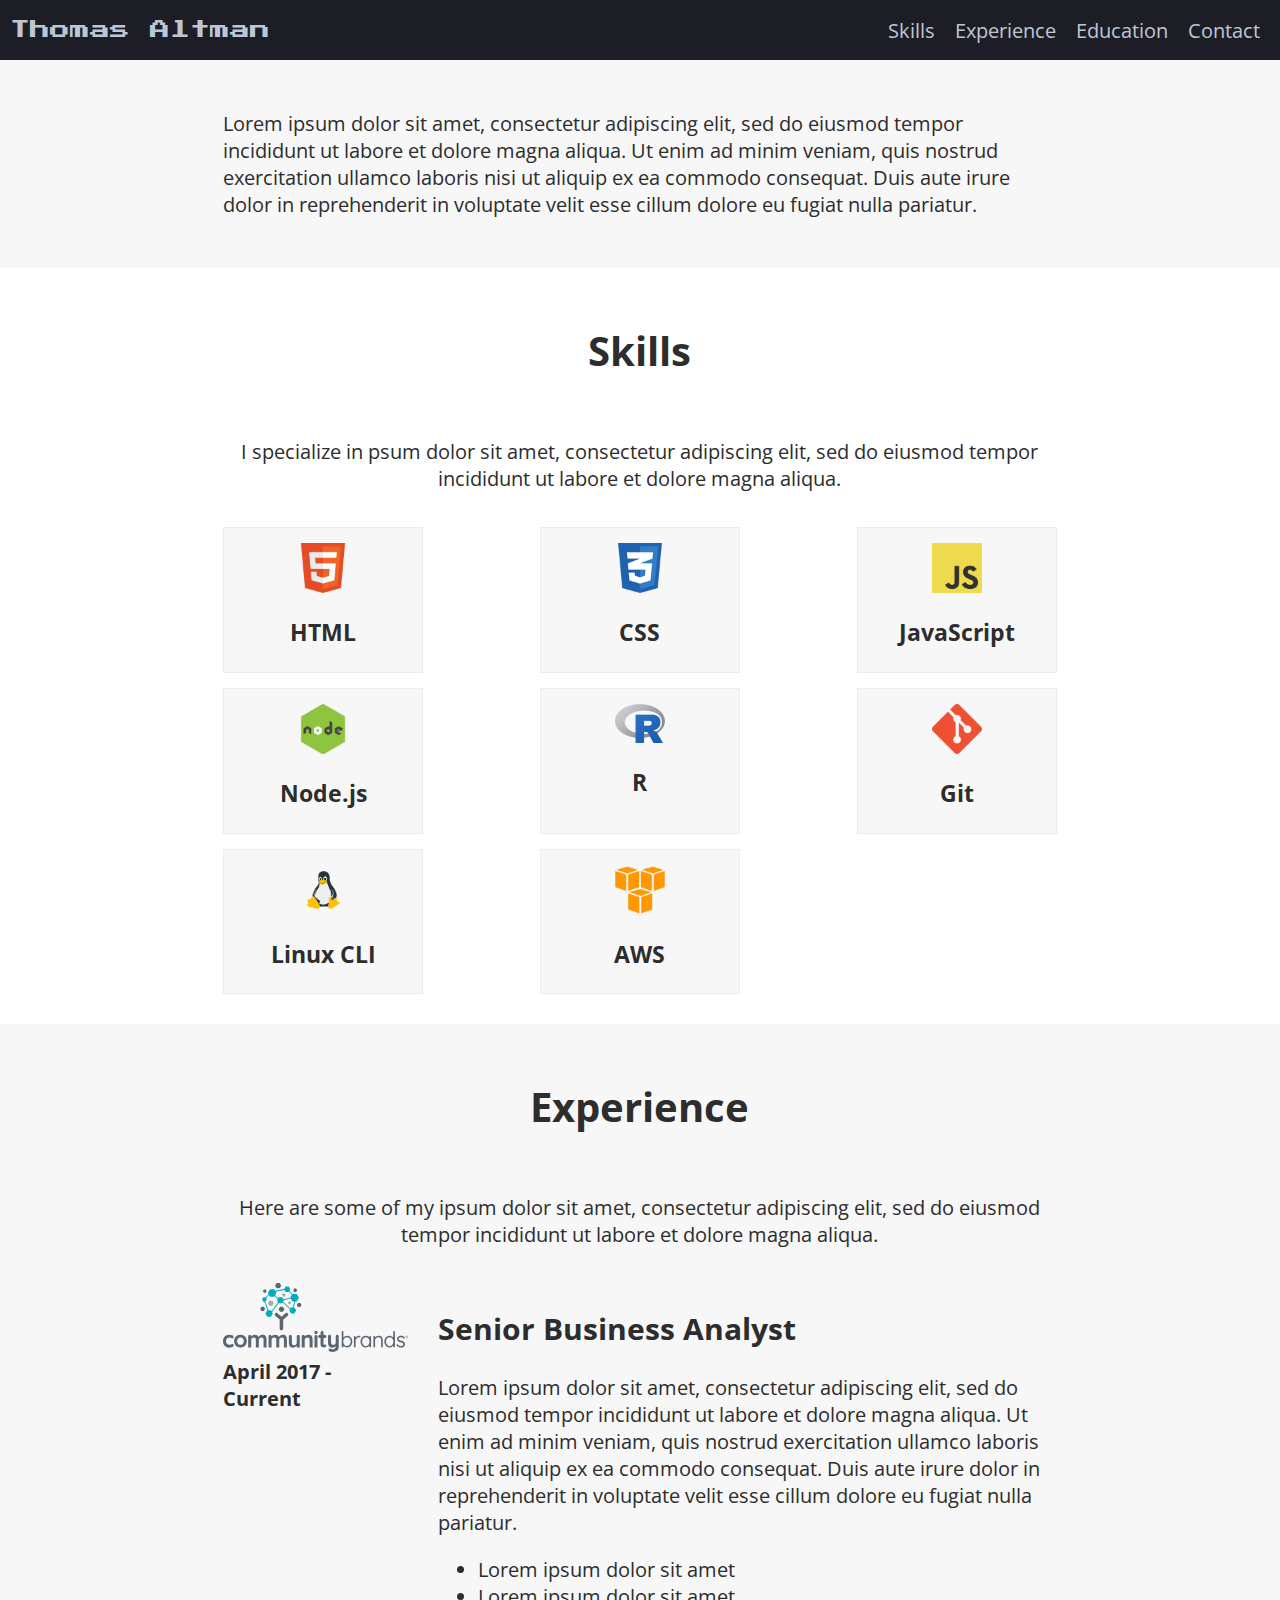
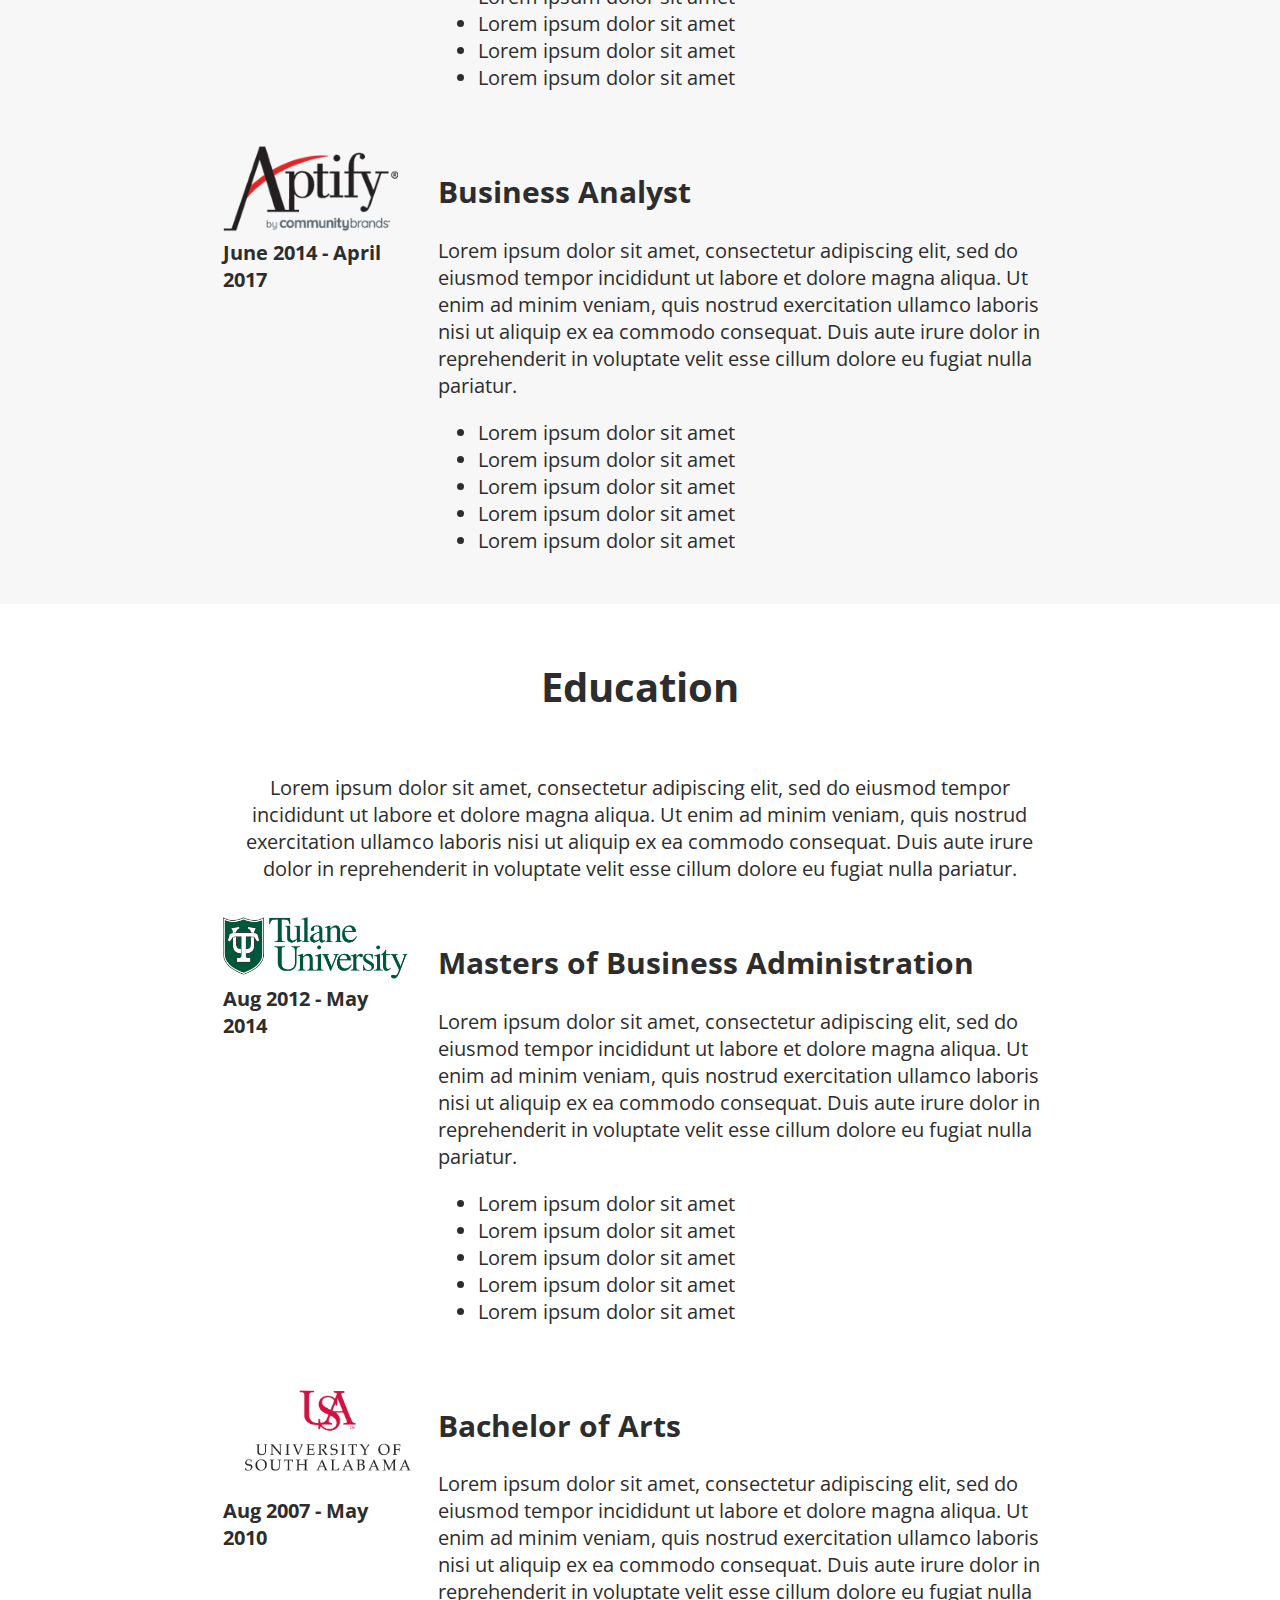
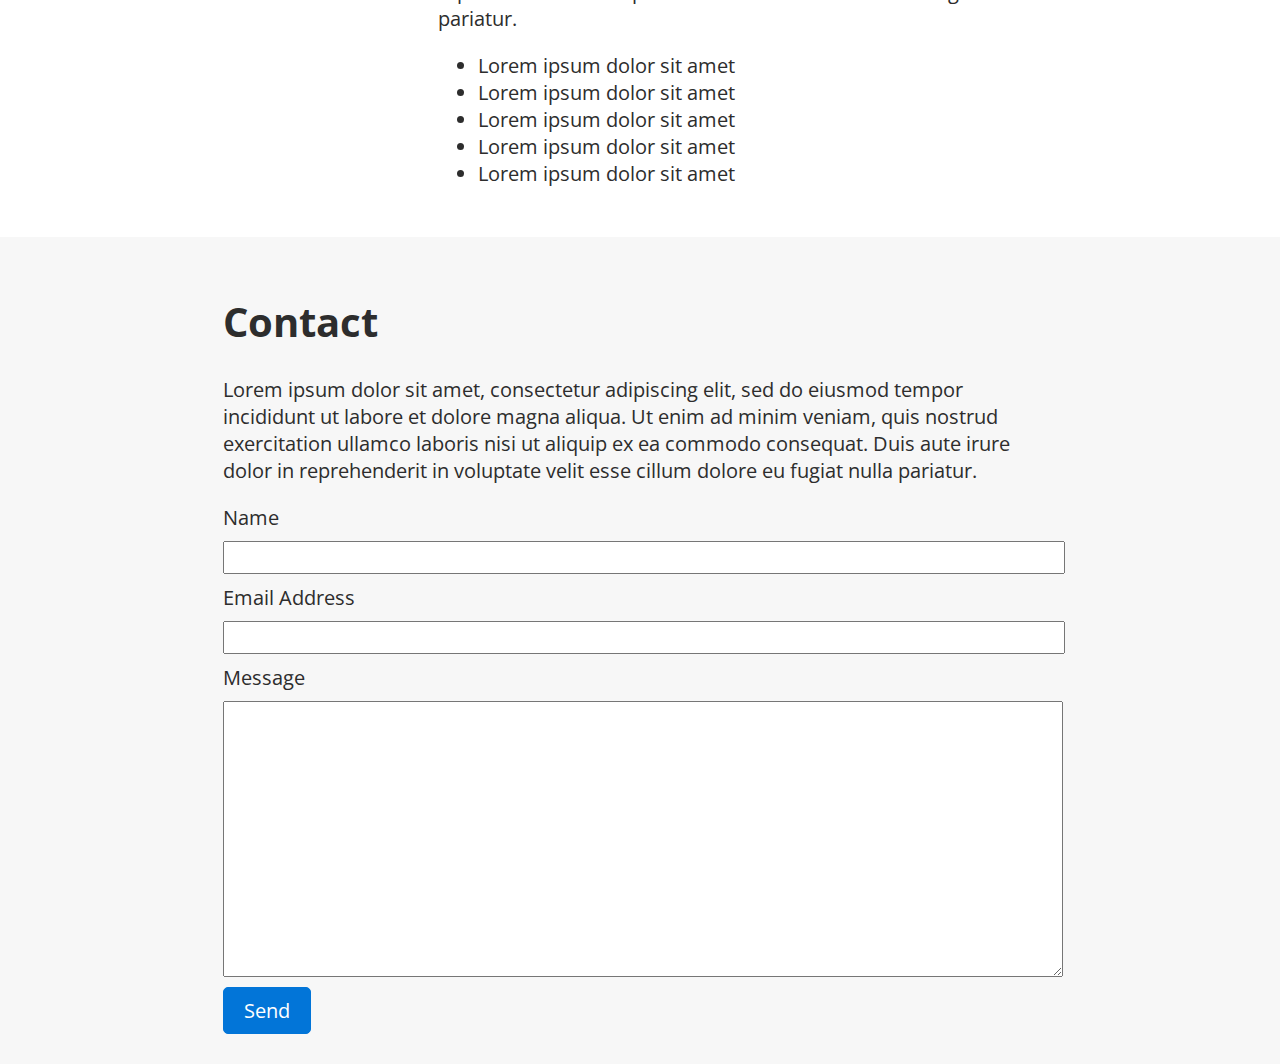
==== projects/index.html @ a56e5778 "experimenting with bootstrap" ====
<!DOCTYPE html>
<html lang="en" dir="ltr">
<head>
  <meta charset="utf-8">
  <title>Thomas Altman</title>
  <meta name="referrer" content="origin">
  <link rel="stylesheet" href="reset.css">
  <link href="https://fonts.googleapis.com/css?family=Open+Sans|Press+Start+2P" rel="stylesheet">
  <link rel="stylesheet" href="https://stackpath.bootstrapcdn.com/bootstrap/4.1.3/css/bootstrap.min.css" integrity="sha384-MCw98/SFnGE8fJT3GXwEOngsV7Zt27NXFoaoApmYm81iuXoPkFOJwJ8ERdknLPMO" crossorigin="anonymous">
  <link rel="stylesheet" href="index.css">
</head>
<body>
  <header class="site-navigation">
    <div class="nav-brand">
      <a href="#contact">Thomas Altman</a>
    </div>
    <div>
      <a  href="#skills">Skills</a>
    </div>
    <div>
      <a href="#experience">Experience</a>
    </div>
    <div>
      <a href="#education">Education</a>
    </div>
    <div>
      <a href="#contact">Contact</a>
    </div>
  </header>
  <div class="wrapper">
    <div class="bio" id="bio">
      <div class="bio-content">
        <p>Lorem ipsum dolor sit amet, consectetur adipiscing elit, sed do eiusmod tempor incididunt ut labore et dolore magna aliqua. Ut enim ad minim veniam, quis nostrud exercitation ullamco laboris nisi ut aliquip ex ea commodo consequat. Duis aute irure dolor in reprehenderit in voluptate velit esse cillum dolore eu fugiat nulla pariatur.</p>
      </div>
    </div>
    <div class="skills" id="skills">
      <div class="skills-content">
        <h1>Skills</h1>
        <p>I specialize in psum dolor sit amet, consectetur adipiscing elit, sed do eiusmod tempor incididunt ut labore et dolore magna aliqua.</p>
        <div class="card">
          <img src="img/html.png" alt="HTML5 logo">
          <h3>HTML</h3>
        </div>
        <div class="card">
          <img src="img/css.png" alt="HTML5 logo">
          <h3>CSS</h3>
        </div>
        <div class="card">
          <img src="img/js.png" alt="HTML5 logo">
          <h3>JavaScript</h3>
        </div>
        <div class="card">
          <img src="img/node.png" alt="HTML5 logo">
          <h3>Node.js</h3>
        </div>
        <div class="card">
          <img src="img/Rlogo.png" alt="HTML5 logo">
          <h3>R</h3>
        </div>
        <div class="card">
          <img src="img/git.png" alt="HTML5 logo">
          <h3>Git</h3>
        </div>
        <div class="card">
          <img src="img/linux.png" alt="HTML5 logo">
          <h3>Linux CLI</h3>
        </div>
        <div class="card">
          <img src="img/aws.png" alt="HTML5 logo">
          <h3>AWS</h3>
        </div>
      </div>
    </div>
    <div class="experience" id="experience">
      <div class="experience-content">
        <h1>Experience</h1>
        <p>Here are some of my ipsum dolor sit amet, consectetur adipiscing elit, sed do eiusmod tempor incididunt ut labore et dolore magna aliqua.</p>
        <div class="cb_metadata">
          <img src="img/cb.svg" alt="CB Logo">
          <h4>April 2017 - Current</h4>
        </div>
        <div class="cb_description">
          <h2>Senior Business Analyst</h2>
          <p>Lorem ipsum dolor sit amet, consectetur adipiscing elit, sed do eiusmod tempor incididunt ut labore et dolore magna aliqua. Ut enim ad minim veniam, quis nostrud exercitation ullamco laboris nisi ut aliquip ex ea commodo consequat. Duis aute irure dolor in reprehenderit in voluptate velit esse cillum dolore eu fugiat nulla pariatur.</p>
          <ul>
            <li>Lorem ipsum dolor sit amet</li>
            <li>Lorem ipsum dolor sit amet</li>
            <li>Lorem ipsum dolor sit amet</li>
            <li>Lorem ipsum dolor sit amet</li>
            <li>Lorem ipsum dolor sit amet</li>
          </ul>
        </div>
        <div class="aptify_metadata">
          <img src="img/aptify.png" alt="Aptify Logo">
          <h4>June 2014 - April 2017</h4>
        </div>
        <div class="aptify_description">
          <h2>Business Analyst</h2>
          <p>Lorem ipsum dolor sit amet, consectetur adipiscing elit, sed do eiusmod tempor incididunt ut labore et dolore magna aliqua. Ut enim ad minim veniam, quis nostrud exercitation ullamco laboris nisi ut aliquip ex ea commodo consequat. Duis aute irure dolor in reprehenderit in voluptate velit esse cillum dolore eu fugiat nulla pariatur.</p>
          <ul>
            <li>Lorem ipsum dolor sit amet</li>
            <li>Lorem ipsum dolor sit amet</li>
            <li>Lorem ipsum dolor sit amet</li>
            <li>Lorem ipsum dolor sit amet</li>
            <li>Lorem ipsum dolor sit amet</li>
          </ul>
        </div>
      </div>
    </div>
    <div class="education" id="education">
      <div class="education-content">
        <h1>Education</h1>
        <p>Lorem ipsum dolor sit amet, consectetur adipiscing elit, sed do eiusmod tempor incididunt ut labore et dolore magna aliqua. Ut enim ad minim veniam, quis nostrud exercitation ullamco laboris nisi ut aliquip ex ea commodo consequat. Duis aute irure dolor in reprehenderit in voluptate velit esse cillum dolore eu fugiat nulla pariatur.</p>
        <div class="tulane_metadata">
          <img src="img/tu-logo-sidebar.png" alt="Tulane Logo">
          <h4>Aug 2012 - May 2014</h4>
        </div>
        <div class="tulane_description">
          <h2>Masters of Business Administration</h2>
          <p>Lorem ipsum dolor sit amet, consectetur adipiscing elit, sed do eiusmod tempor incididunt ut labore et dolore magna aliqua. Ut enim ad minim veniam, quis nostrud exercitation ullamco laboris nisi ut aliquip ex ea commodo consequat. Duis aute irure dolor in reprehenderit in voluptate velit esse cillum dolore eu fugiat nulla pariatur.</p>
          <ul>
            <li>Lorem ipsum dolor sit amet</li>
            <li>Lorem ipsum dolor sit amet</li>
            <li>Lorem ipsum dolor sit amet</li>
            <li>Lorem ipsum dolor sit amet</li>
            <li>Lorem ipsum dolor sit amet</li>
          </ul>
        </div>
        <div class="usa_metadata">
          <img src="img/usa-logo.png" alt="University of South Alabama Logo">
          <h4>Aug 2007 - May 2010</h4>
        </div>
        <div class="usa_description">
          <h2>Bachelor of Arts</h2>
          <p>Lorem ipsum dolor sit amet, consectetur adipiscing elit, sed do eiusmod tempor incididunt ut labore et dolore magna aliqua. Ut enim ad minim veniam, quis nostrud exercitation ullamco laboris nisi ut aliquip ex ea commodo consequat. Duis aute irure dolor in reprehenderit in voluptate velit esse cillum dolore eu fugiat nulla pariatur.</p>
          <ul>
            <li>Lorem ipsum dolor sit amet</li>
            <li>Lorem ipsum dolor sit amet</li>
            <li>Lorem ipsum dolor sit amet</li>
            <li>Lorem ipsum dolor sit amet</li>
            <li>Lorem ipsum dolor sit amet</li>
          </ul>
        </div>
      </div>
    </div>
    <div class="contact" id="contact">
      <div class="contact-content">
        <h1>Contact</h1>
        <p>Lorem ipsum dolor sit amet, consectetur adipiscing elit, sed do eiusmod tempor incididunt ut labore et dolore magna aliqua. Ut enim ad minim veniam, quis nostrud exercitation ullamco laboris nisi ut aliquip ex ea commodo consequat. Duis aute irure dolor in reprehenderit in voluptate velit esse cillum dolore eu fugiat nulla pariatur.</p>
        <form action="https://formspree.io/thomasjaltman@gmail.com" method="post">
          <label for="name">Name</label>
          <input type="text" name="name">
          <label for="email">Email Address</label>
          <input type="email" name="_replyto">
          <label for="message">Message</label>
          <textarea name="message" cols="30" rows="10"></textarea>
          <button type="submit" class="send-btn">Send</button>
        </form>
      </div>
    </div>
  </div>
</body>
</html>
---- projects/index.css ----
html, body {
  background-color: hsl(0, 0%, 99.5);
  color: #2d2d2d;
  font-size: 20px;
  font-family: 'Open Sans', sans-serif;
  -webkit-text-size-adjust: 100%;
}

p {
  font-size: 100%
}

.site-navigation {
  height: 60px;
  width: 100%;
  background-color: #1d1e25;
  color: #bec6d5;
  display: -webkit-flex;
  display: flex;
  align-items: center;
  position: fixed;
  z-index: 99;
}

.nav-brand {
  font-family: 'Press Start 2P', cursive;
}

.site-navigation div:first-child {
  margin-right: auto;
}

.site-navigation div {
  margin: 10px;
  transition: all .2s ease-in-out;
}

.site-navigation div:last-child {
  margin-right: 20px;
}

.site-navigation a  {
  text-decoration: none;
  background-color: inherit;
  color: inherit;
}

.site-navigation div:first-child:hover {
  transform: none;
}

.site-navigation div:hover {
  color: #fefefe;
  transform: scale(1.1);
}

.wrapper {
  display: grid;
  grid-template-columns: repeat(12, 1fr);
  grid-template-rows: repeat(5, auto);
  grid-template-areas:
  "b b b b b b b b b b b b"
  "s s s s s s s s s s s s"
  "x x x x x x x x x x x x"
  "e e e e e e e e e e e e"
  "c c c c c c c c c c c c";
  position: relative;
  top: 60px;
}


.bio {
  grid-area: b;
  background-color: hsl(0, 0%, 97%);
  display: grid;
  grid-template-columns: repeat(12, 1fr);
  grid-template-rows: auto;
  grid-template-areas:
  ". . bc bc bc bc bc bc bc bc . ."
}

.bio-content {
  grid-area: bc;
  padding: 30px 10px;
}

.skills {
  grid-area: s;
  display: grid;
  grid-template-columns: repeat(12, 1fr);
  grid-template-rows: auto;
  grid-template-areas:
  ". . sc sc sc sc sc sc sc sc . ."
}

.skills-content {
  grid-area: sc;
  padding: 30px 10px;
  display: grid;
  grid-template-columns: repeat(auto-fit, 200px);
  grid-auto-rows: auto;
  grid-column-gap: 25px;
  grid-row-gap: 15px;
  justify-content: space-between;
}

.skills-content h1 {
  grid-column: 1 / -1;
  text-align: center;
  margin: 25px 0px;
}

.skills-content p {
  grid-column: 1 / -1;
  text-align: center;
}

.skills-content .card {
  border: 1px solid #ebecec;
  padding-top: 15px;
  background-color: hsl(0, 0%, 97%);
  transition: box-shadow 200ms ease-in-out;
}

.skills-content .card:hover {
  position: relative;
  top: -5px;
  box-shadow: 0 10px 50px 0 rgba(0, 0, 0, 0.5);
}

.skills-content img {
  max-width: 50px;
  display: block;
  margin: auto;
}

.skills-content h3 {
  text-align: center;
}

.experience {
  grid-area: x;
  background-color: hsl(0, 0%, 97%);
  display: grid;
  grid-template-columns: repeat(12, 1fr);
  grid-template-rows: auto;
  grid-template-areas:
  ". . xc xc xc xc xc xc xc xc . ."
}

.experience-content {
  grid-area: xc;
  padding: 30px 10px;
  display: grid;
  grid-template-columns: repeat(12, 1fr);
  grid-template-rows: auto;
  grid-column-gap: 25px;
  grid-row-gap: 35px;
}

.experience-content h1 {
  text-align: center;
  grid-column: 1 / -1;
  margin: 25px 0;
}

.experience-content p {
  grid-column: 1 / -1;
  text-align: center;
  margin: 0;
}

.cb_metadata {
  grid-column: 1 / 4;
}

.cb_description {
  grid-column: 4 / -1;
}

.cb_description p {
  text-align: left;
}

.cb_metadata img {
  max-width: 185px;
  padding-right: 5px;
}

.cb_metadata h3 {
  margin: 0px;
}

.cb_metadata h4 {
  margin: 0px;
}

.aptify_metadata {
  grid-column: 1 / 4;
}

.aptify_description {
  grid-column: 4 / -1;
}

.aptify_description p {
  text-align: left;
}

.aptify_metadata img {
  max-width: 185px;
  padding-right: 5px;
}

.aptify_metadata h3 {
  margin: 0px;
}

.aptify_metadata h4 {
  margin: 0px;
}

.education {
  grid-area: e;
  display: grid;
  grid-template-columns: repeat(12, 1fr);
  grid-template-rows: auto;
  grid-template-areas:
  ". . ec ec ec ec ec ec ec ec . ."
}

.education-content {
  grid-area: ec;
  padding: 30px 10px;
  display: grid;
  grid-template-columns: repeat(12, 1fr);
  grid-template-rows: auto;
  grid-column-gap: 25px;
  grid-row-gap: 35px;
}

.education-content h1 {
  text-align: center;
  grid-column: 1 / -1;
  margin: 25px 0;
}

.education-content p {
  grid-column: 1 / -1;
  text-align: center;
  margin: 0;
}

.tulane_metadata {
  grid-column: 1 / 4;
}

.tulane_description {
  grid-column: 4 / -1;
}

.tulane_description p {
  text-align: left;
}

.tulane_metadata img {
  max-width: 185px;
  padding-right: 5px;
}

.tulane_metadata h3 {
  margin: 0px;
}

.tulane_metadata h4 {
  margin: 0px;
}

.usa_metadata {
  grid-column: 1 / 4;
}

.usa_description {
  grid-column: 4 / -1;
}

.usa_description p {
  text-align: left;
}

.usa_metadata img {
  max-width: 205px;
  padding-right: 5px;
}

.usa_metadata h3 {
  margin: 0px;
}

.usa_metadata h4 {
  margin: 0px;
}

.contact {
  grid-area: c;
  background-color: hsl(0, 0%, 97%);
  display: grid;
  grid-template-columns: repeat(12, 1fr);
  grid-template-rows: auto;
  grid-template-areas:
  ". . cc cc cc cc cc cc cc cc . ."
}

.contact-content {
  grid-area: cc;
  padding: 30px 10px;
}

label {
  display: block;
  margin-bottom: .5rem;
}

input {
  display: block;
  width: 100%;
  margin-bottom: .5rem;
}

textarea {
  display: block;
  width: 100%;
  margin-bottom: .5rem;
}

.send-btn {
    display: inline-block;
    font-weight: 400;
    line-height: 1.25;
    text-align: center;
    white-space: nowrap;
    vertical-align: middle;
    user-select: none;
    border: 1px solid transparent;
    padding: .5rem 1rem;
    font-size: 1rem;
    border-radius: .25rem;
    transition: all .2s ease-in-out;
    color: #fff;
    background-color: #0275d8;
    border-color: #0275d8;
}

.send-btn:hover {
  background-color: #286090;
  border-color: #286090;
}
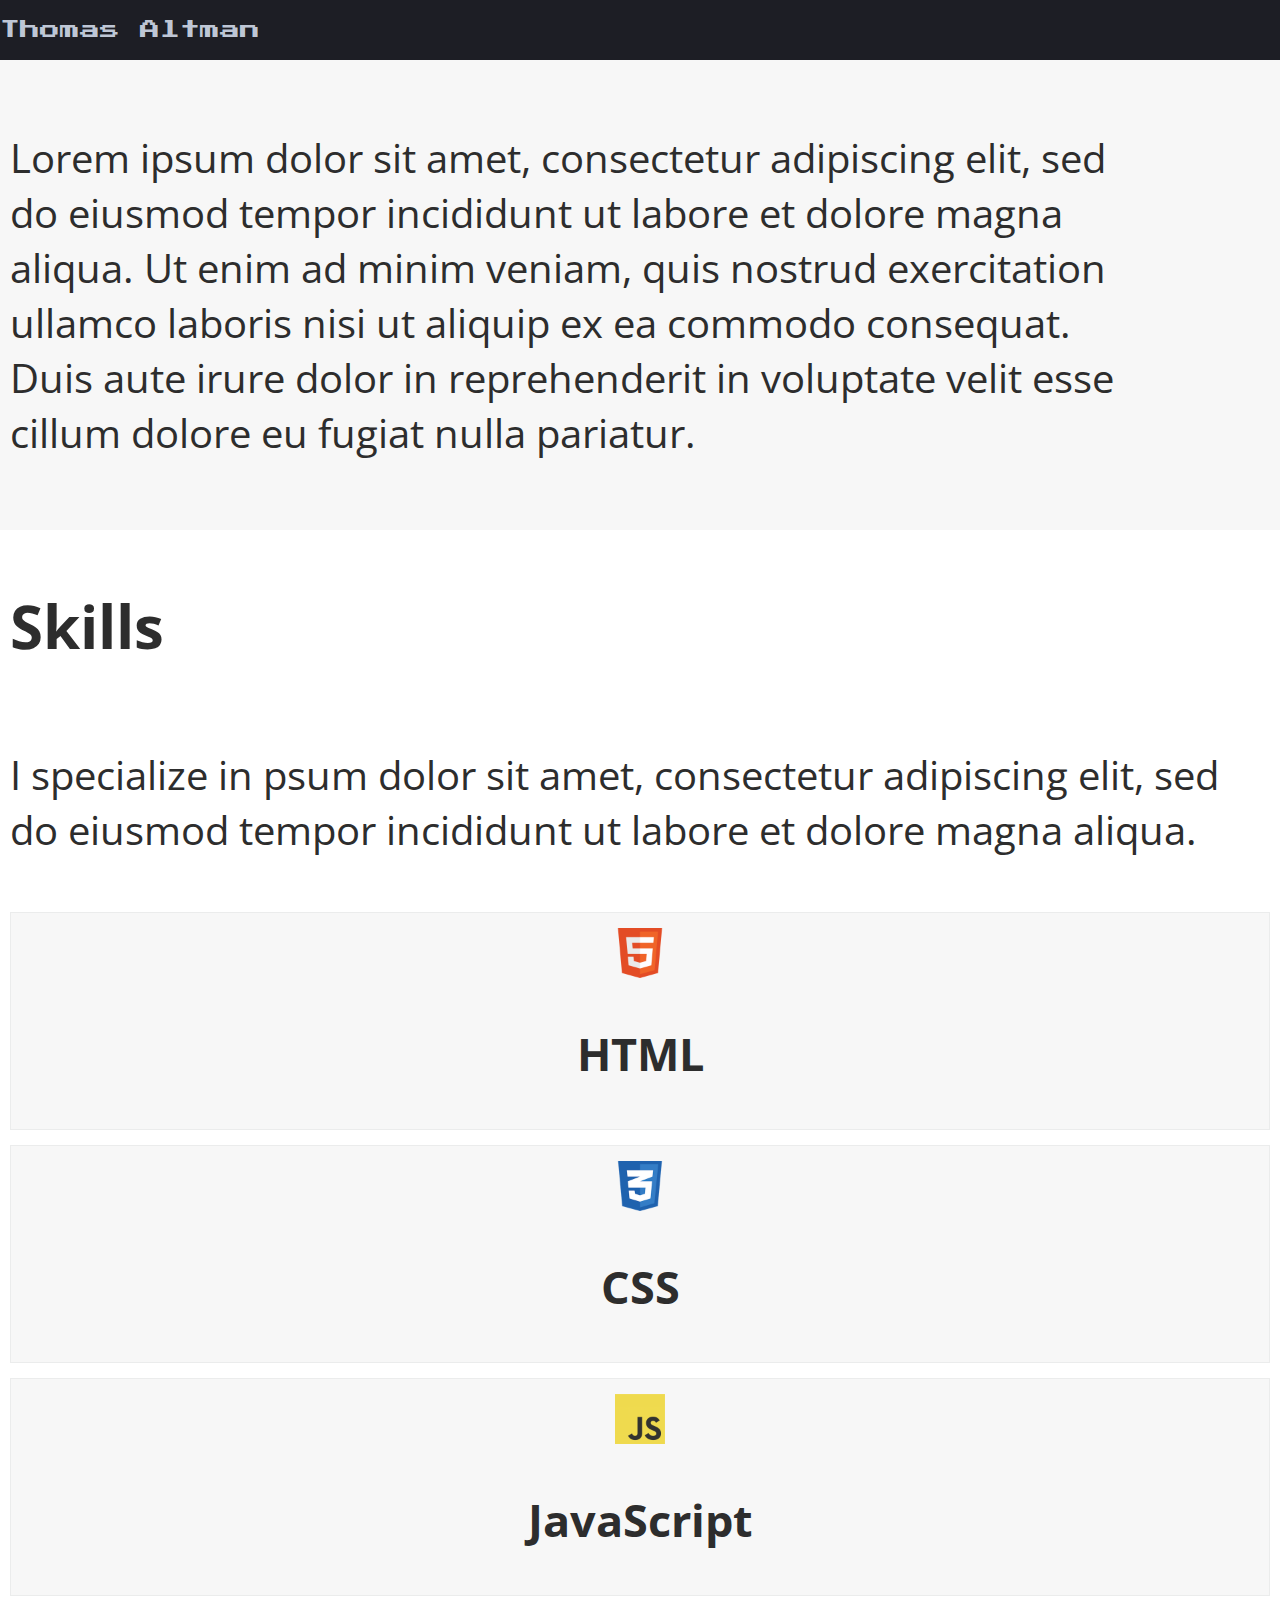
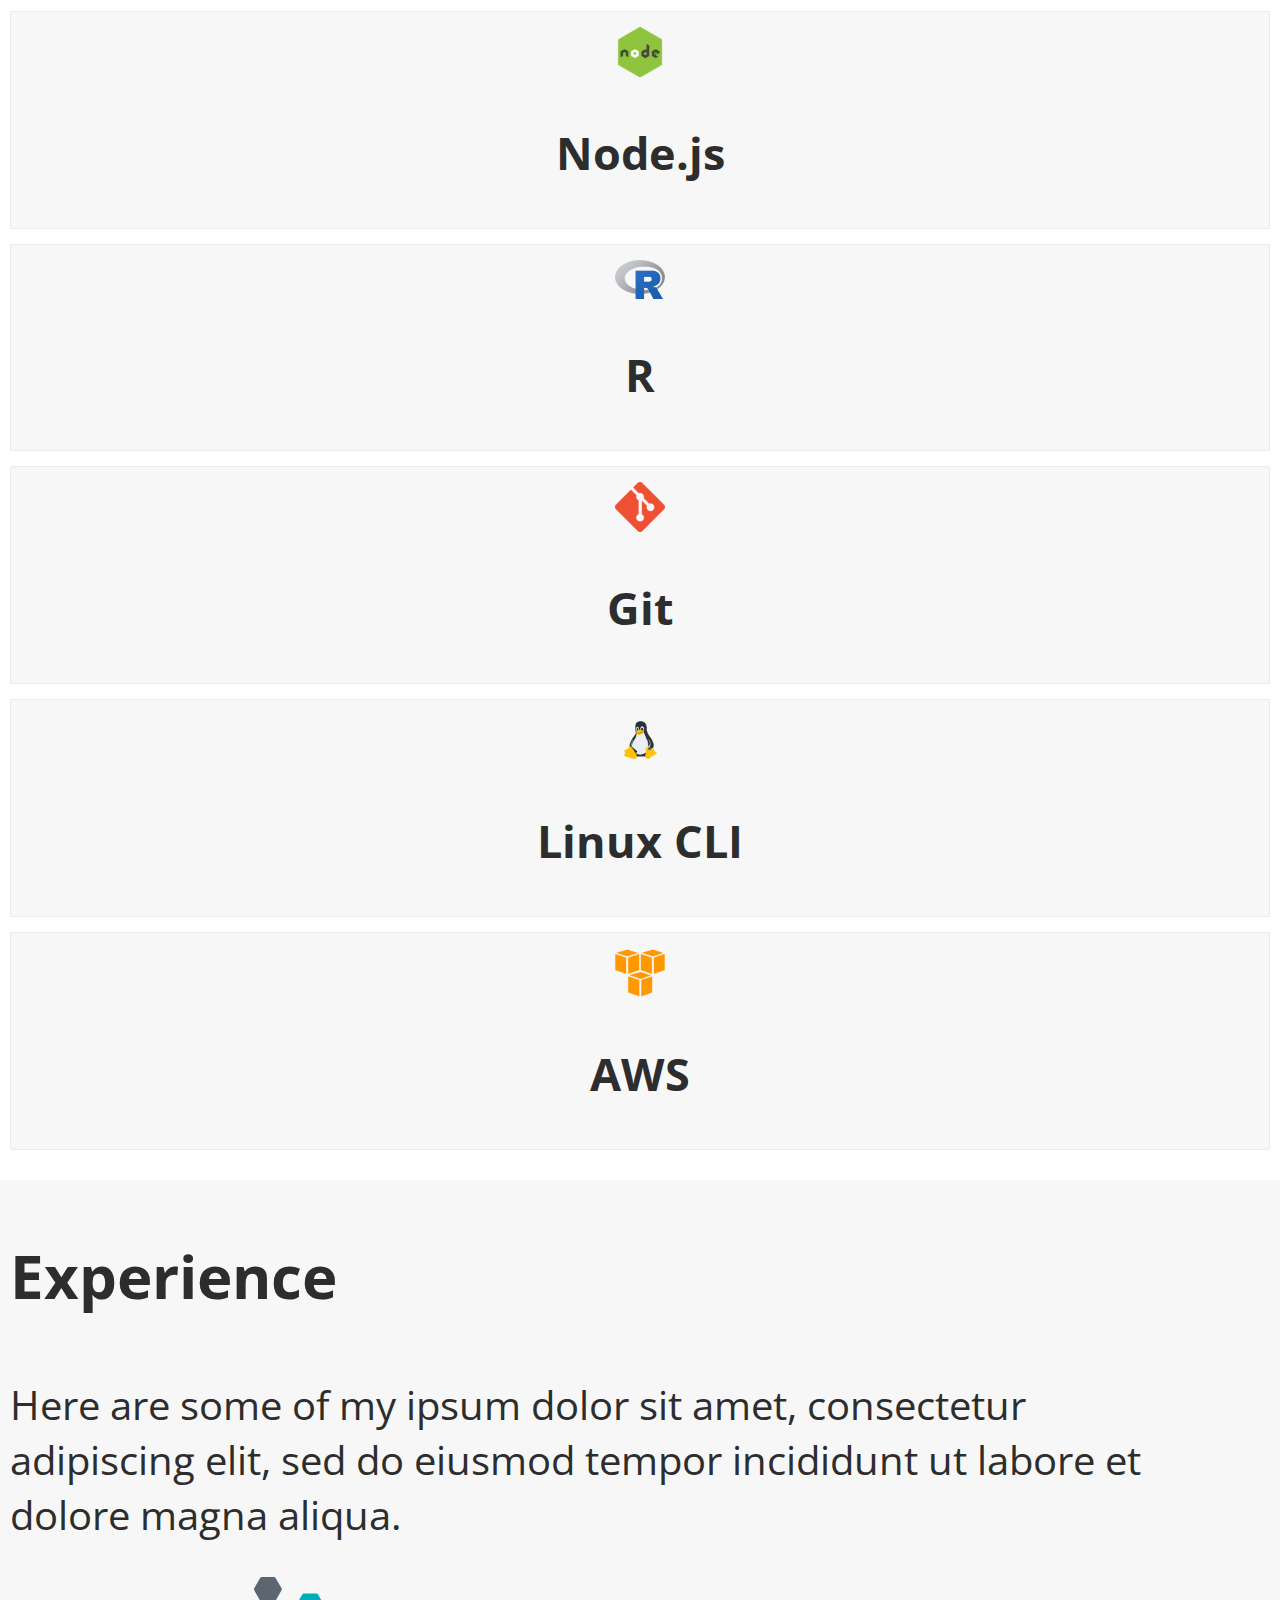
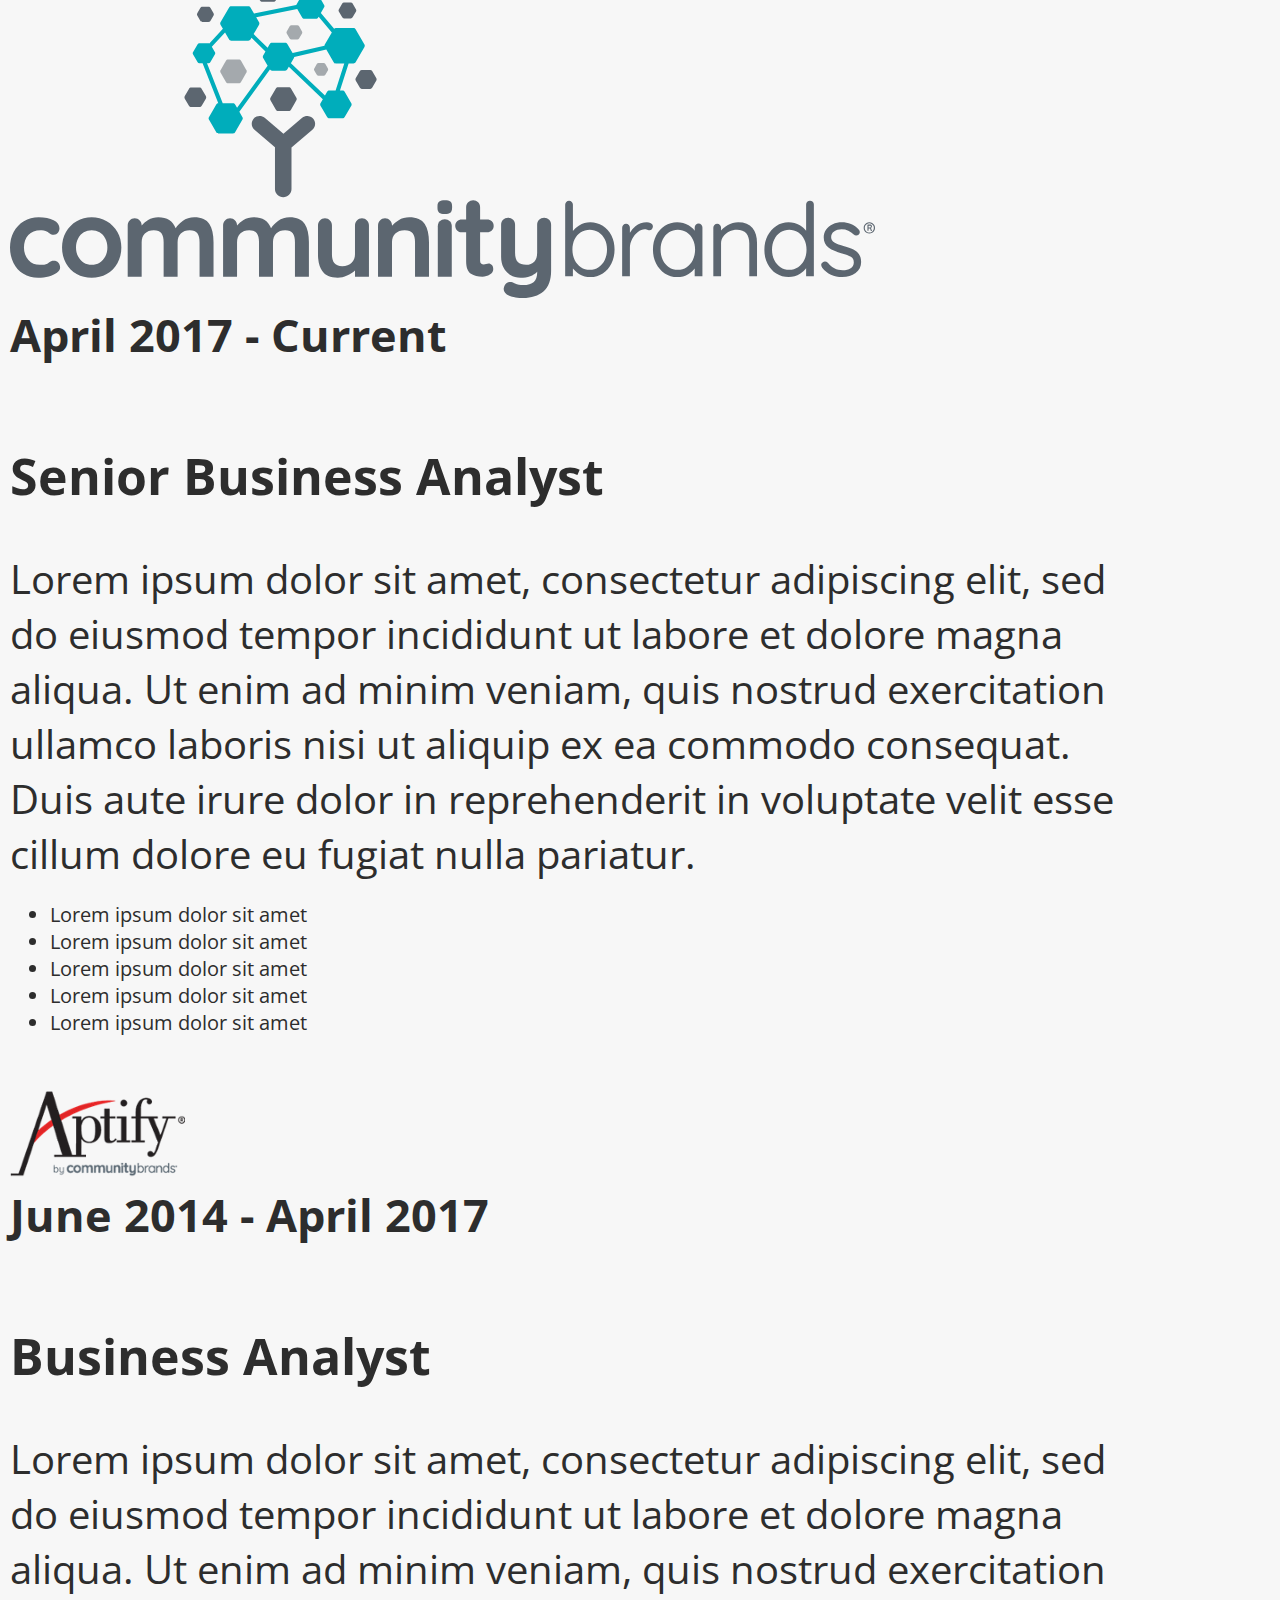
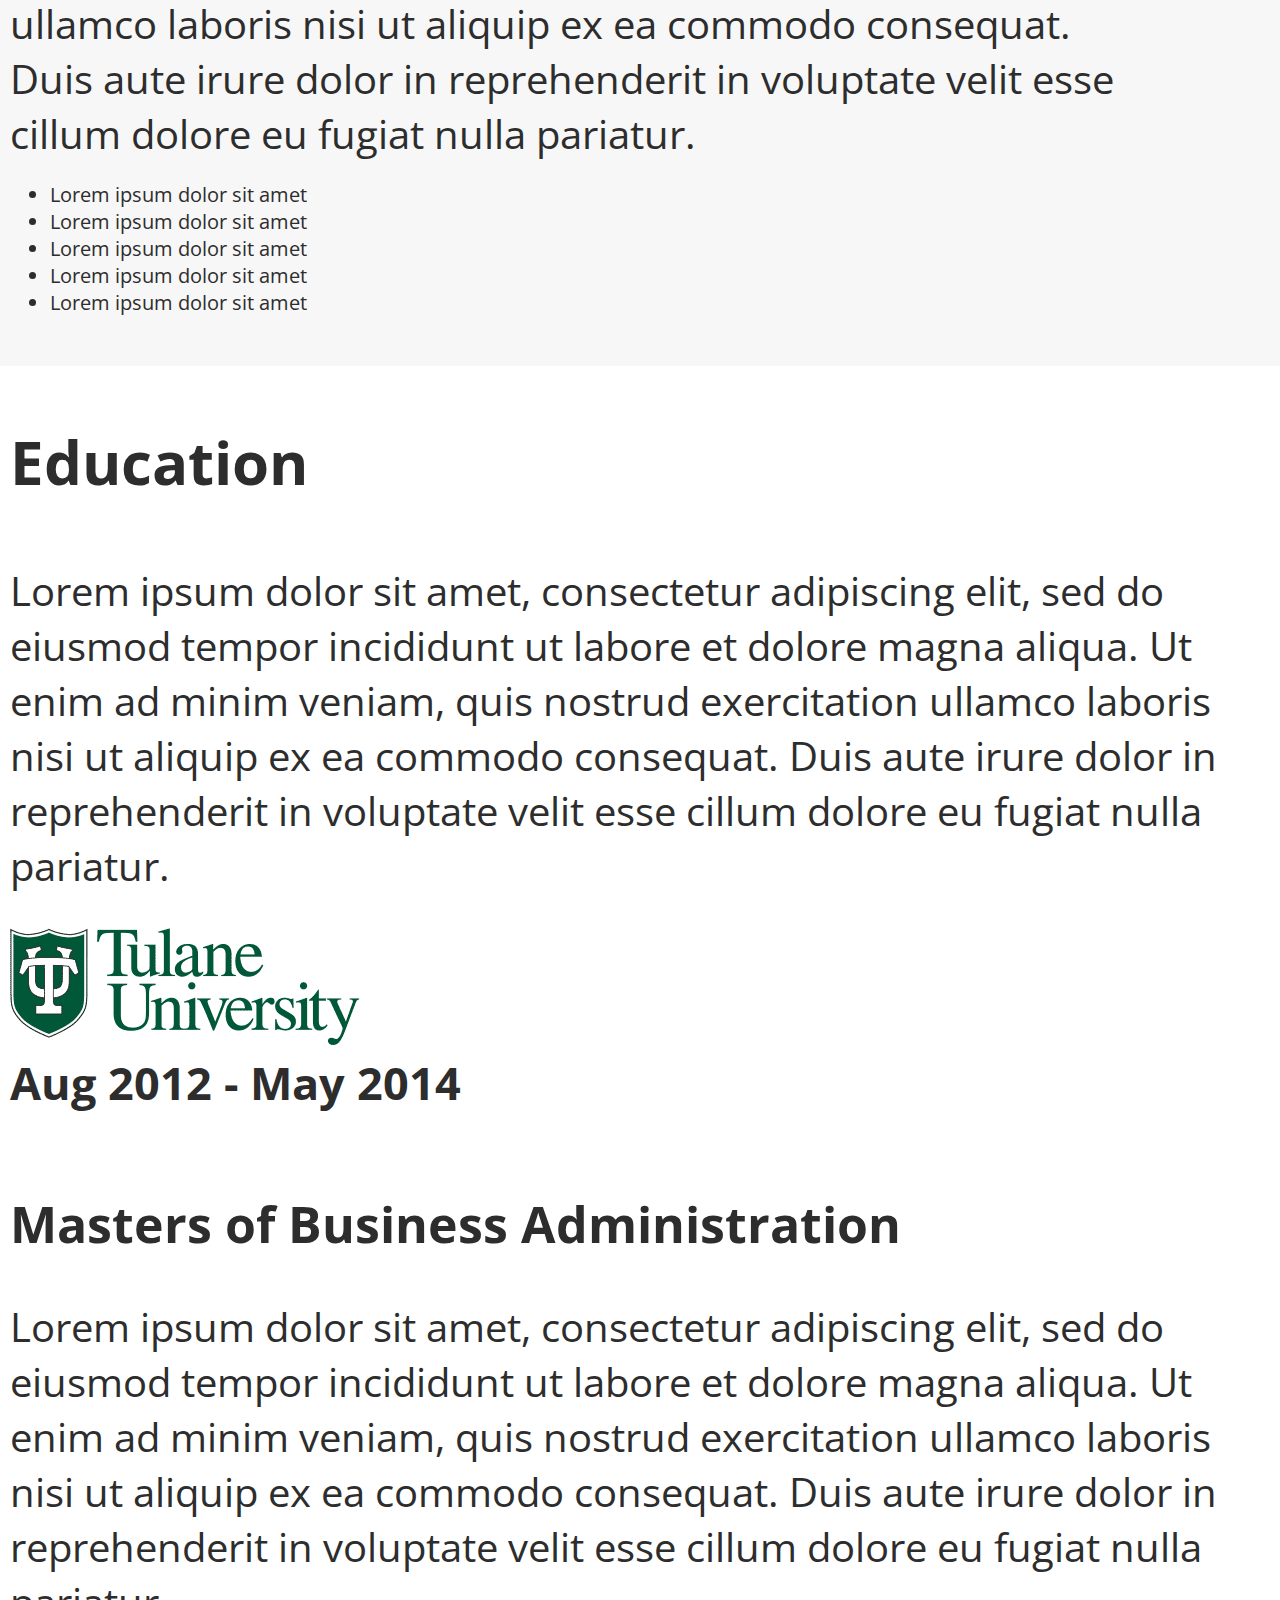
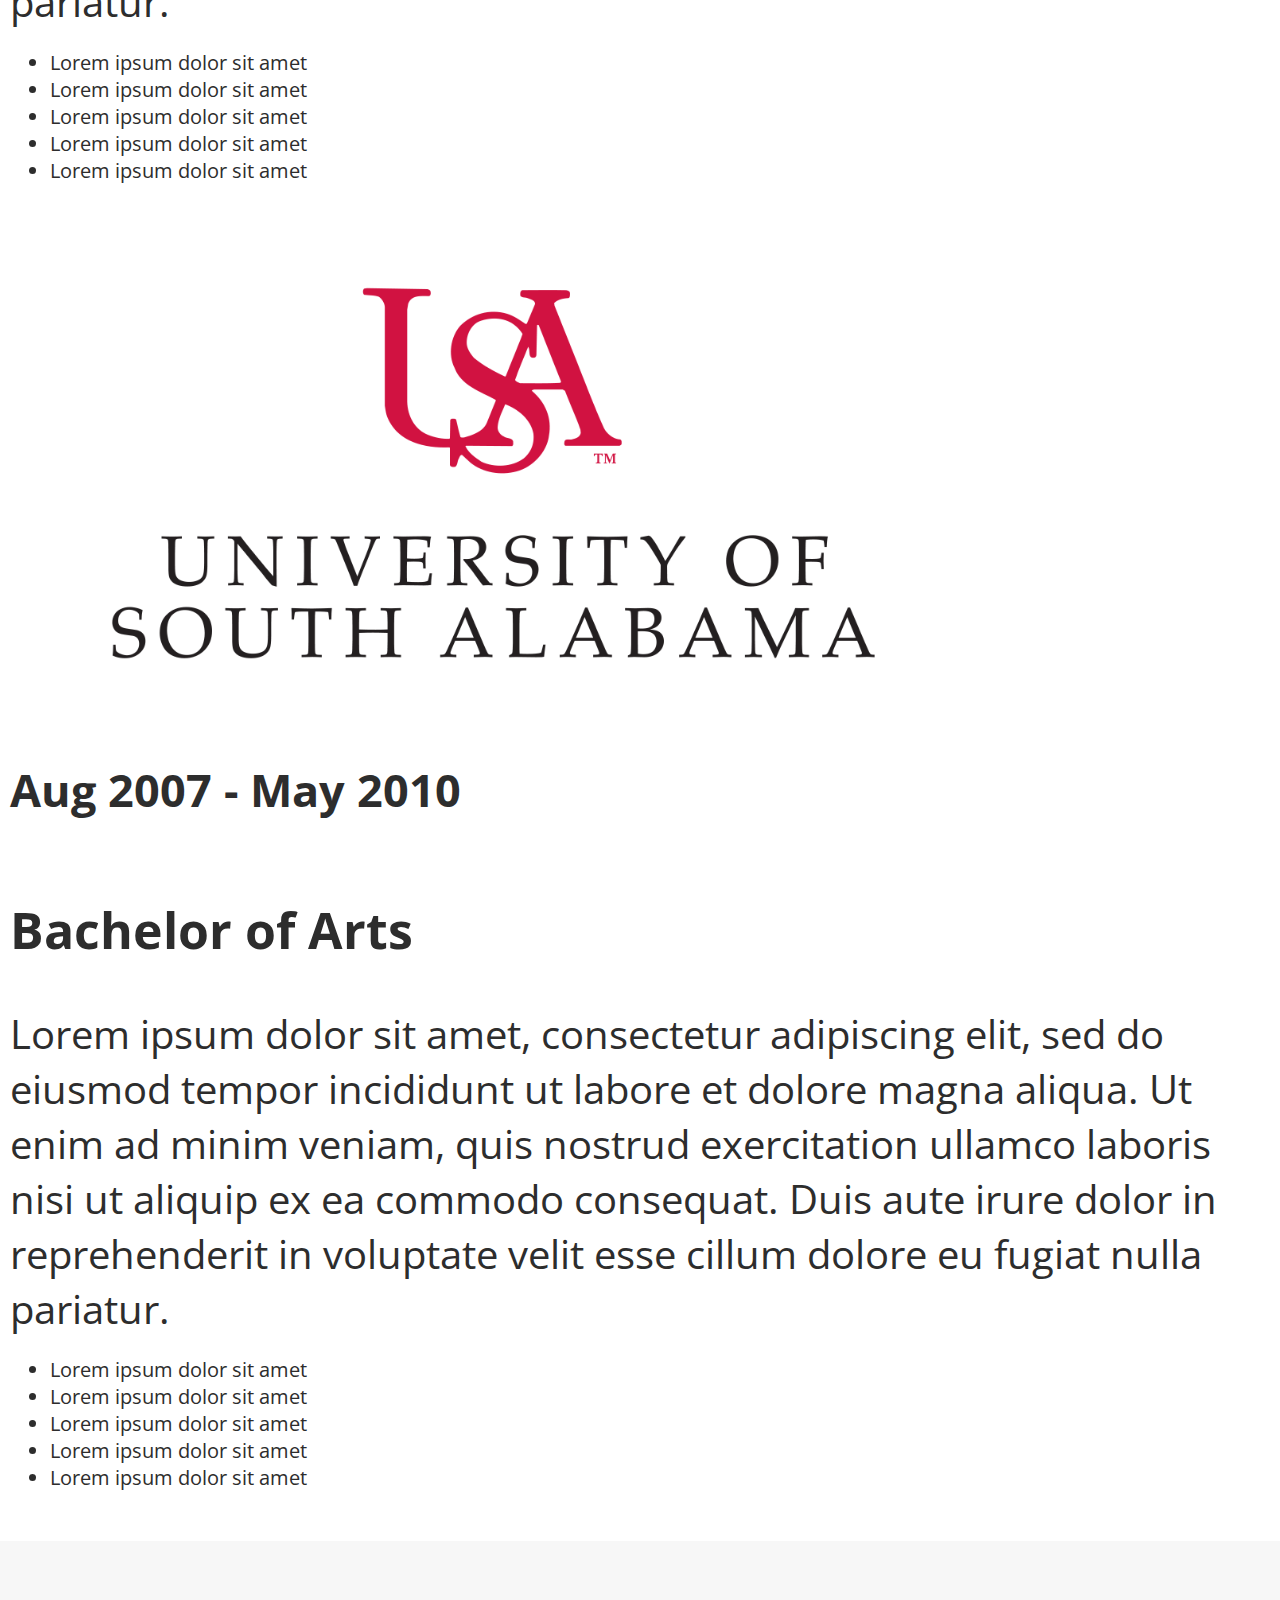
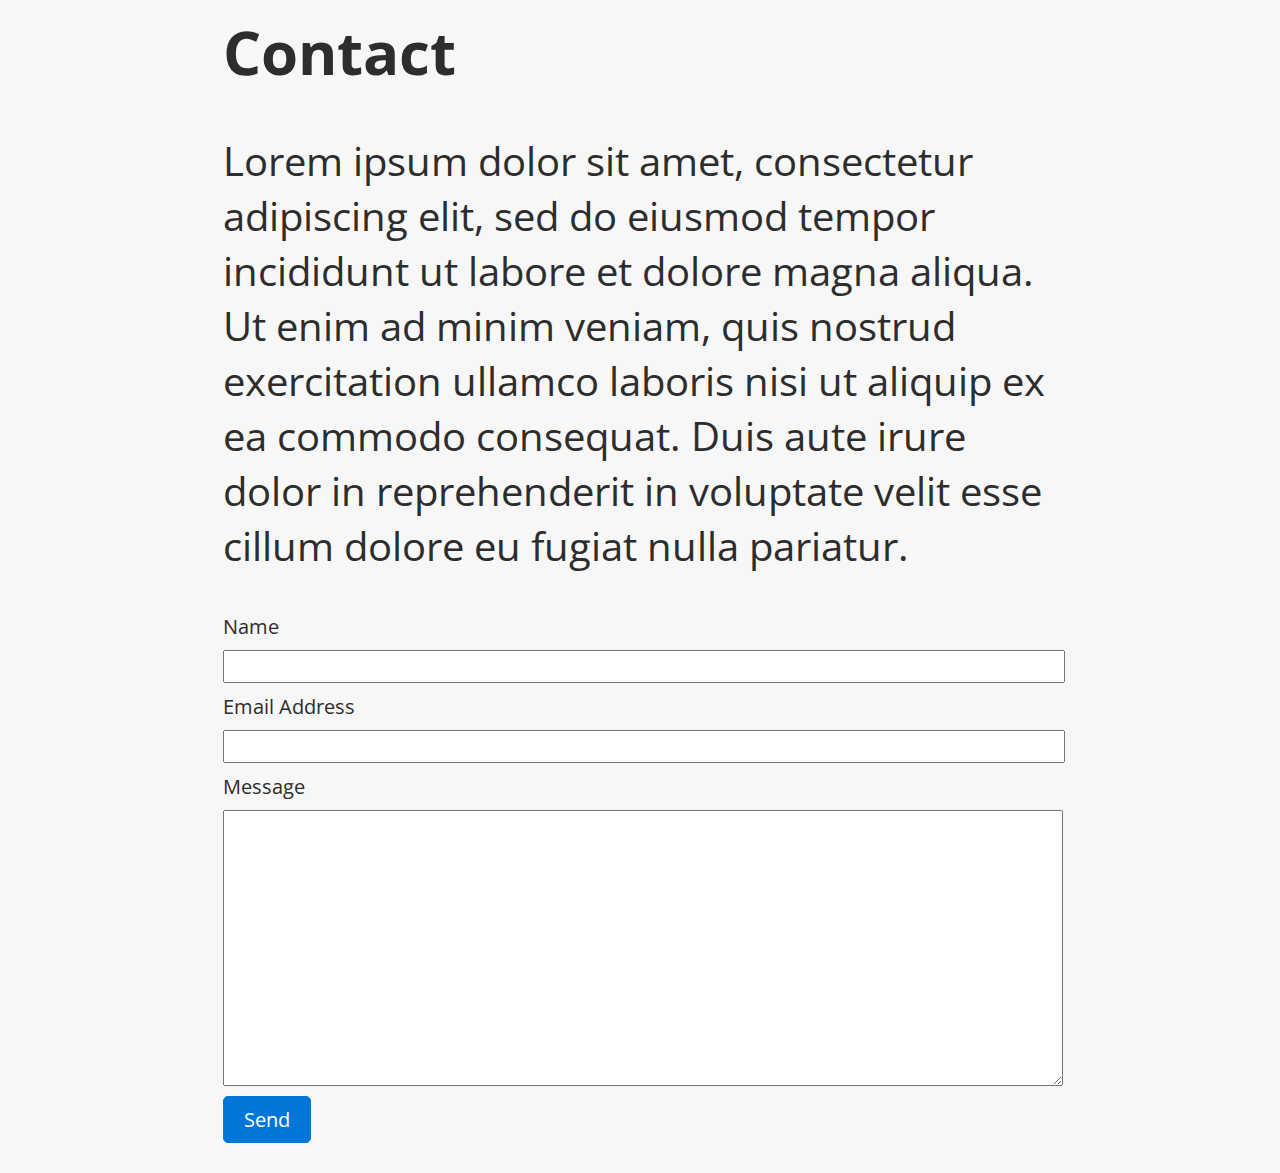
==== commit db08b10e: "experimenting with bootstrap" ====
--- a/projects/index.html
+++ b/projects/index.html
@@ -6,7 +6,6 @@
   <meta name="referrer" content="origin">
   <link rel="stylesheet" href="reset.css">
   <link href="https://fonts.googleapis.com/css?family=Open+Sans|Press+Start+2P" rel="stylesheet">
-  <link rel="stylesheet" href="https://stackpath.bootstrapcdn.com/bootstrap/4.1.3/css/bootstrap.min.css" integrity="sha384-MCw98/SFnGE8fJT3GXwEOngsV7Zt27NXFoaoApmYm81iuXoPkFOJwJ8ERdknLPMO" crossorigin="anonymous">
   <link rel="stylesheet" href="index.css">
 </head>
 <body>
--- a/projects/index.css
+++ b/projects/index.css
@@ -6,8 +6,24 @@
   -webkit-text-size-adjust: 100%;
 }
 
+h1 {
+  font-size: 3em;
+}
+
+h2 {
+  font-size: 2.5em;
+}
+
+h3 {
+  font-size: 2.25em;
+}
+
+h4 {
+  font-size: 2.25em;
+}
+
 p {
-  font-size: 100%
+  font-size: 2em;
 }
 
 .site-navigation {
@@ -22,21 +38,14 @@
   z-index: 99;
 }
 
-.nav-brand {
-  font-family: 'Press Start 2P', cursive;
+.site-navigation div {
+  display: none;
 }
 
 .site-navigation div:first-child {
-  margin-right: auto;
-}
-
-.site-navigation div {
-  margin: 10px;
-  transition: all .2s ease-in-out;
-}
-
-.site-navigation div:last-child {
-  margin-right: 20px;
+  display: contents;
+  text-align: center;
+  margin: auto;
 }
 
 .site-navigation a  {
@@ -45,13 +54,8 @@
   color: inherit;
 }
 
-.site-navigation div:first-child:hover {
-  transform: none;
-}
-
-.site-navigation div:hover {
-  color: #fefefe;
-  transform: scale(1.1);
+.nav-brand {
+  font-family: 'Press Start 2P', cursive;
 }
 
 .wrapper {
@@ -76,7 +80,7 @@
   grid-template-columns: repeat(12, 1fr);
   grid-template-rows: auto;
   grid-template-areas:
-  ". . bc bc bc bc bc bc bc bc . ."
+  "bc bc bc bc bc bc bc bc bc bc bc"
 }
 
 .bio-content {
@@ -90,29 +94,29 @@
   grid-template-columns: repeat(12, 1fr);
   grid-template-rows: auto;
   grid-template-areas:
-  ". . sc sc sc sc sc sc sc sc . ."
+  "sc sc sc sc sc sc sc sc sc sc sc sc"
 }
 
 .skills-content {
   grid-area: sc;
   padding: 30px 10px;
   display: grid;
-  grid-template-columns: repeat(auto-fit, 200px);
+  grid-template-columns: 1fr;
   grid-auto-rows: auto;
   grid-column-gap: 25px;
   grid-row-gap: 15px;
-  justify-content: space-between;
+  justify-content: center;
 }
 
 .skills-content h1 {
   grid-column: 1 / -1;
-  text-align: center;
+  text-align: left;
   margin: 25px 0px;
 }
 
 .skills-content p {
   grid-column: 1 / -1;
-  text-align: center;
+  text-align: left;
 }
 
 .skills-content .card {
@@ -122,12 +126,6 @@
   transition: box-shadow 200ms ease-in-out;
 }
 
-.skills-content .card:hover {
-  position: relative;
-  top: -5px;
-  box-shadow: 0 10px 50px 0 rgba(0, 0, 0, 0.5);
-}
-
 .skills-content img {
   max-width: 50px;
   display: block;
@@ -145,7 +143,7 @@
   grid-template-columns: repeat(12, 1fr);
   grid-template-rows: auto;
   grid-template-areas:
-  ". . xc xc xc xc xc xc xc xc . ."
+  "xc xc xc xc xc xc xc xc xc xc xc"
 }
 
 .experience-content {
@@ -159,23 +157,23 @@
 }
 
 .experience-content h1 {
-  text-align: center;
+  text-align: left;
   grid-column: 1 / -1;
   margin: 25px 0;
 }
 
 .experience-content p {
   grid-column: 1 / -1;
-  text-align: center;
+  text-align: left;
   margin: 0;
 }
 
 .cb_metadata {
-  grid-column: 1 / 4;
+  grid-column: 1 / -1;
 }
 
 .cb_description {
-  grid-column: 4 / -1;
+  grid-column: 1 / -1;
 }
 
 .cb_description p {
@@ -183,7 +181,7 @@
 }
 
 .cb_metadata img {
-  max-width: 185px;
+  max-width: 75%;
   padding-right: 5px;
 }
 
@@ -196,11 +194,11 @@
 }
 
 .aptify_metadata {
-  grid-column: 1 / 4;
+  grid-column: 1 / -1;
 }
 
 .aptify_description {
-  grid-column: 4 / -1;
+  grid-column: 1 / -1;
 }
 
 .aptify_description p {
@@ -208,7 +206,7 @@
 }
 
 .aptify_metadata img {
-  max-width: 185px;
+  max-width: 75%;
   padding-right: 5px;
 }
 
@@ -226,7 +224,7 @@
   grid-template-columns: repeat(12, 1fr);
   grid-template-rows: auto;
   grid-template-areas:
-  ". . ec ec ec ec ec ec ec ec . ."
+  "ec ec ec ec ec ec ec ec ec ec ec ec"
 }
 
 .education-content {
@@ -240,23 +238,23 @@
 }
 
 .education-content h1 {
-  text-align: center;
+  text-align: left;
   grid-column: 1 / -1;
   margin: 25px 0;
 }
 
 .education-content p {
   grid-column: 1 / -1;
-  text-align: center;
+  text-align: left;
   margin: 0;
 }
 
 .tulane_metadata {
-  grid-column: 1 / 4;
+  grid-column: 1 / -1;
 }
 
 .tulane_description {
-  grid-column: 4 / -1;
+  grid-column: 1 / -1;
 }
 
 .tulane_description p {
@@ -264,7 +262,7 @@
 }
 
 .tulane_metadata img {
-  max-width: 185px;
+  max-width: 75%;
   padding-right: 5px;
 }
 
@@ -277,11 +275,11 @@
 }
 
 .usa_metadata {
-  grid-column: 1 / 4;
+  grid-column: 1 / -1;
 }
 
 .usa_description {
-  grid-column: 4 / -1;
+  grid-column: 1 / -1;
 }
 
 .usa_description p {
@@ -289,7 +287,7 @@
 }
 
 .usa_metadata img {
-  max-width: 205px;
+  max-width: 75%;
   padding-right: 5px;
 }
 
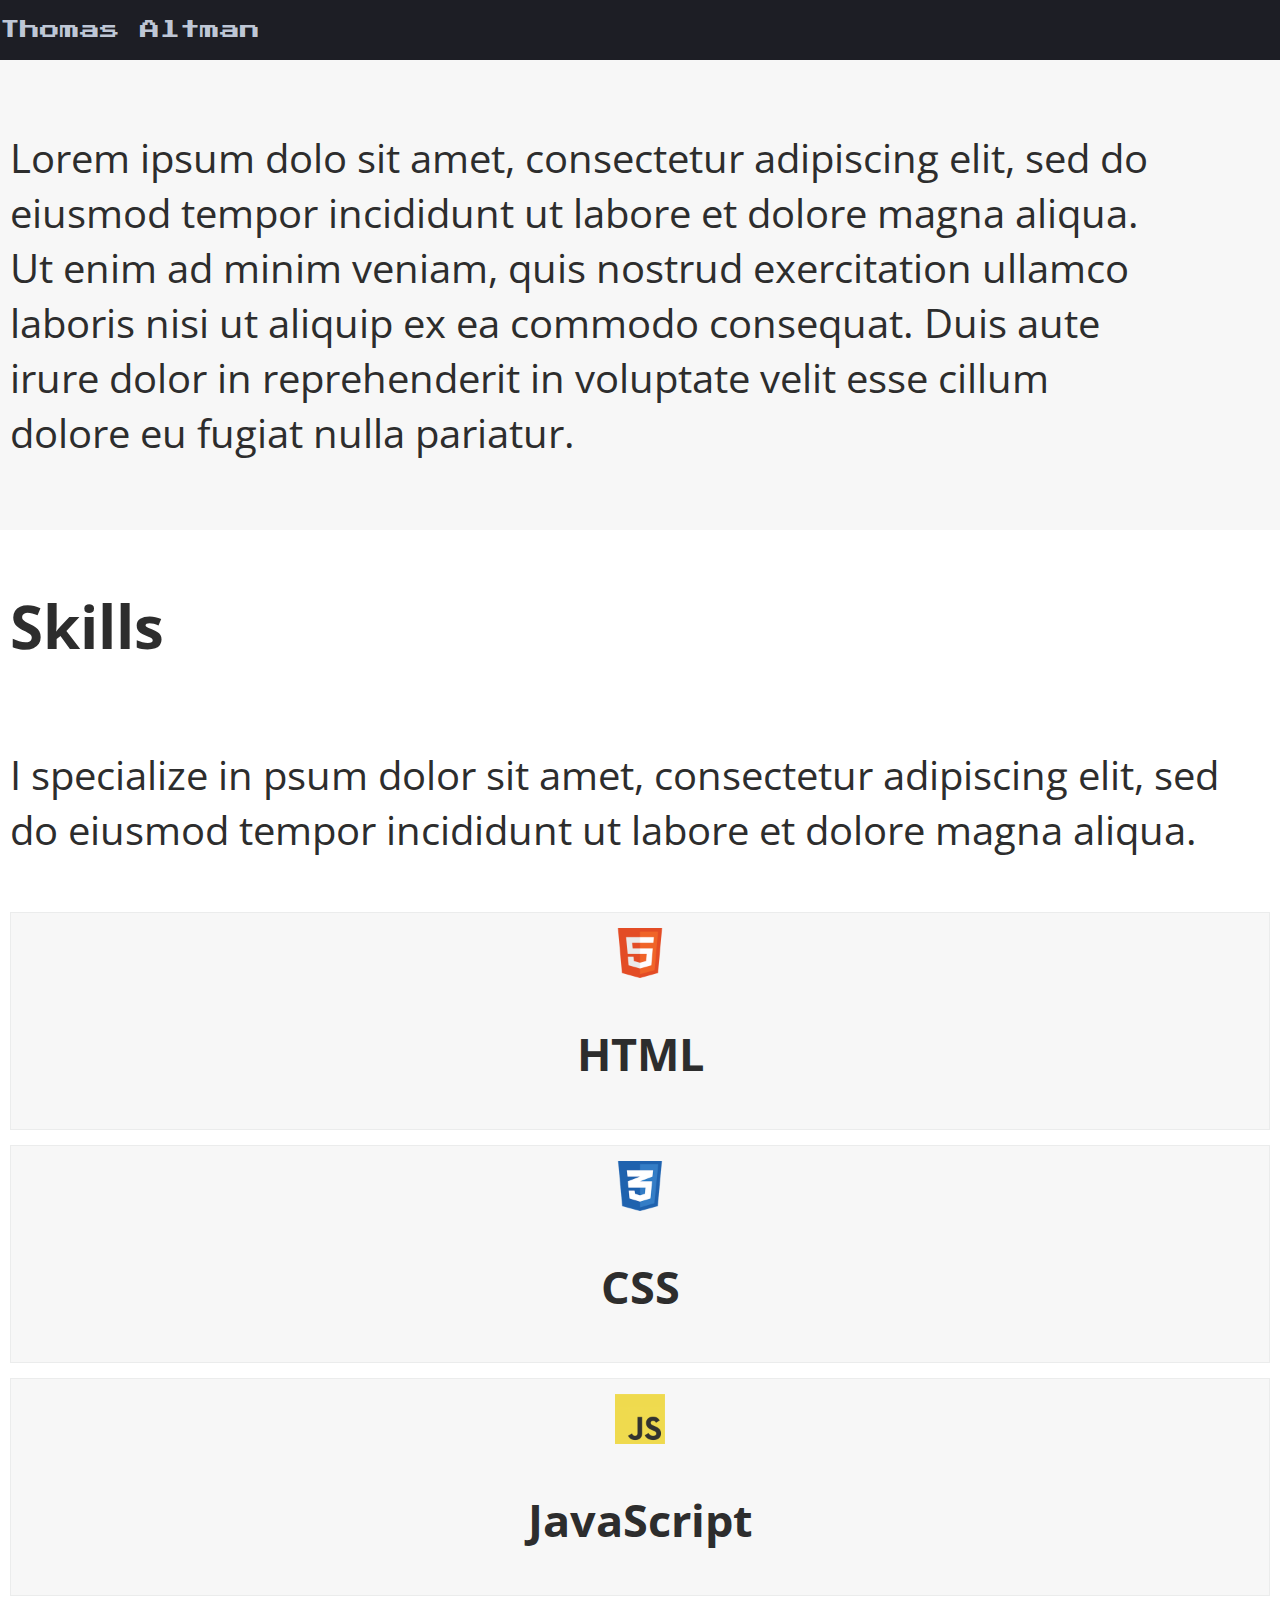
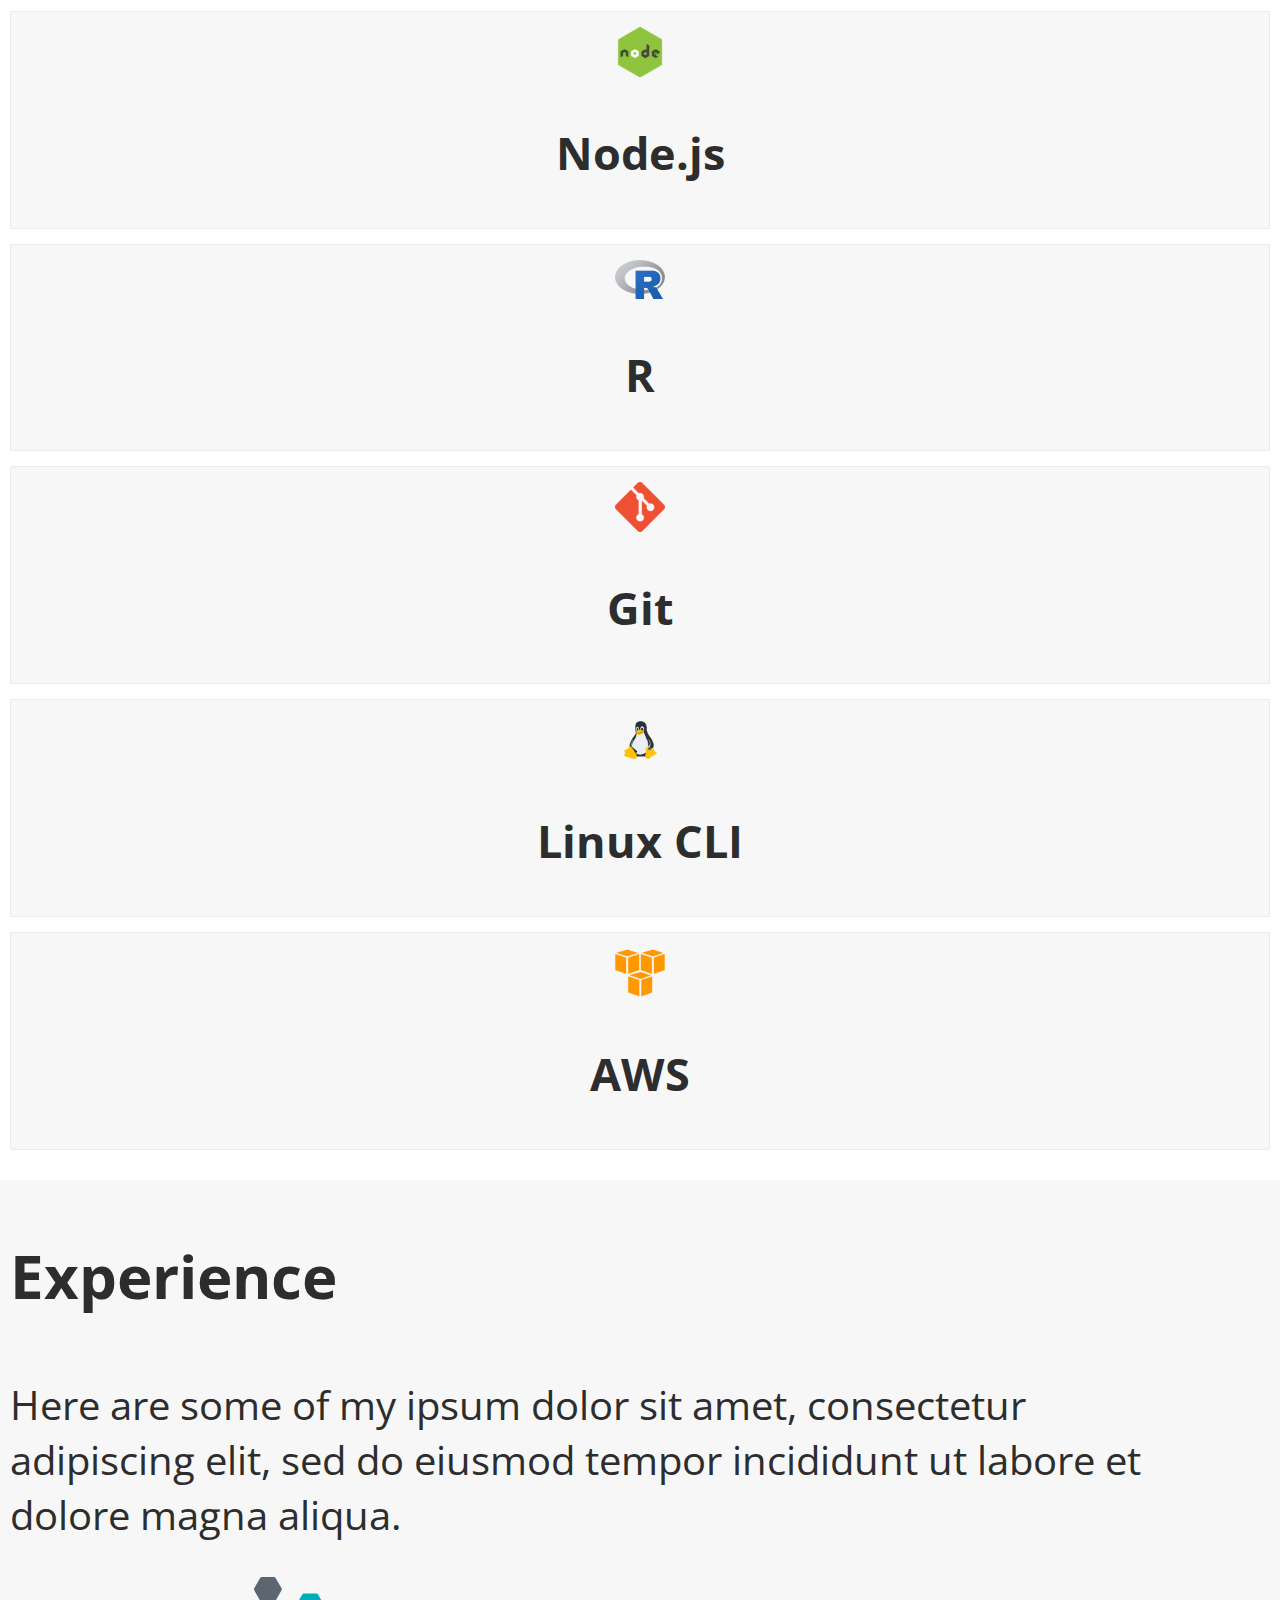
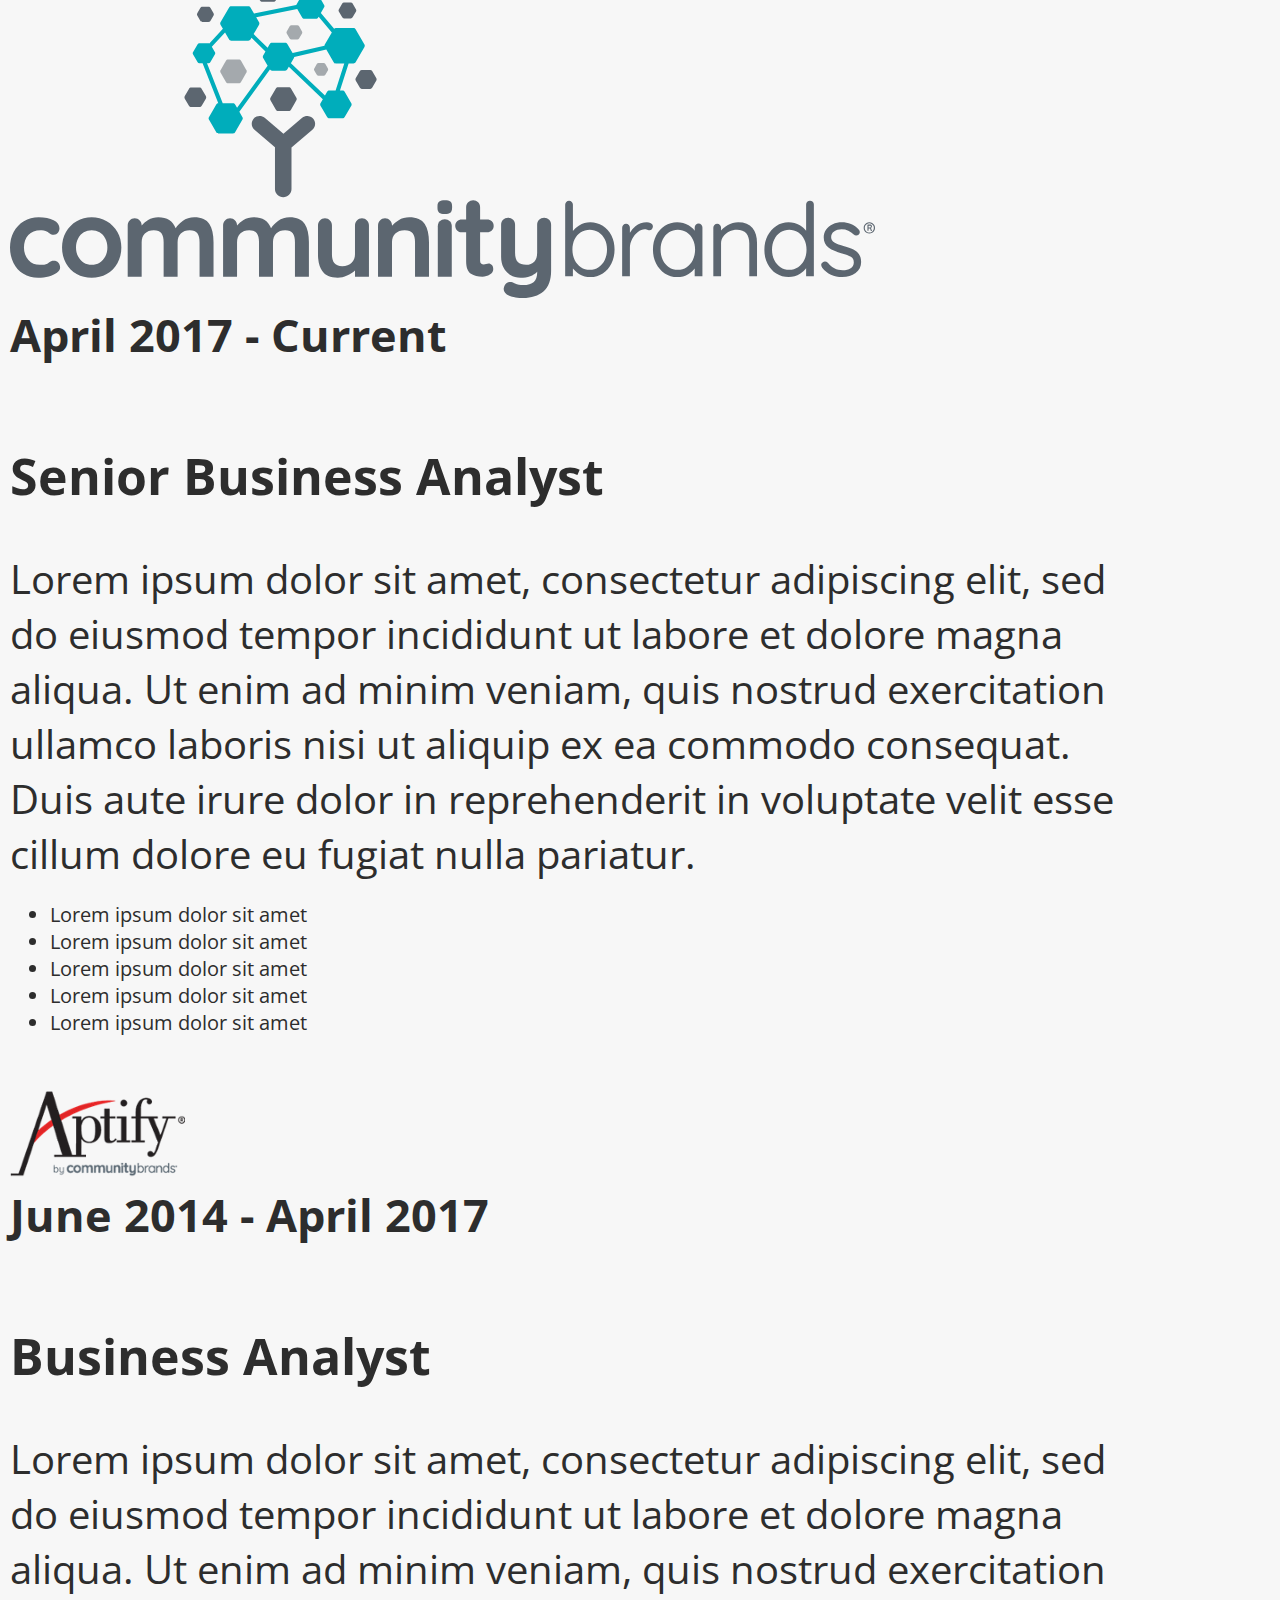
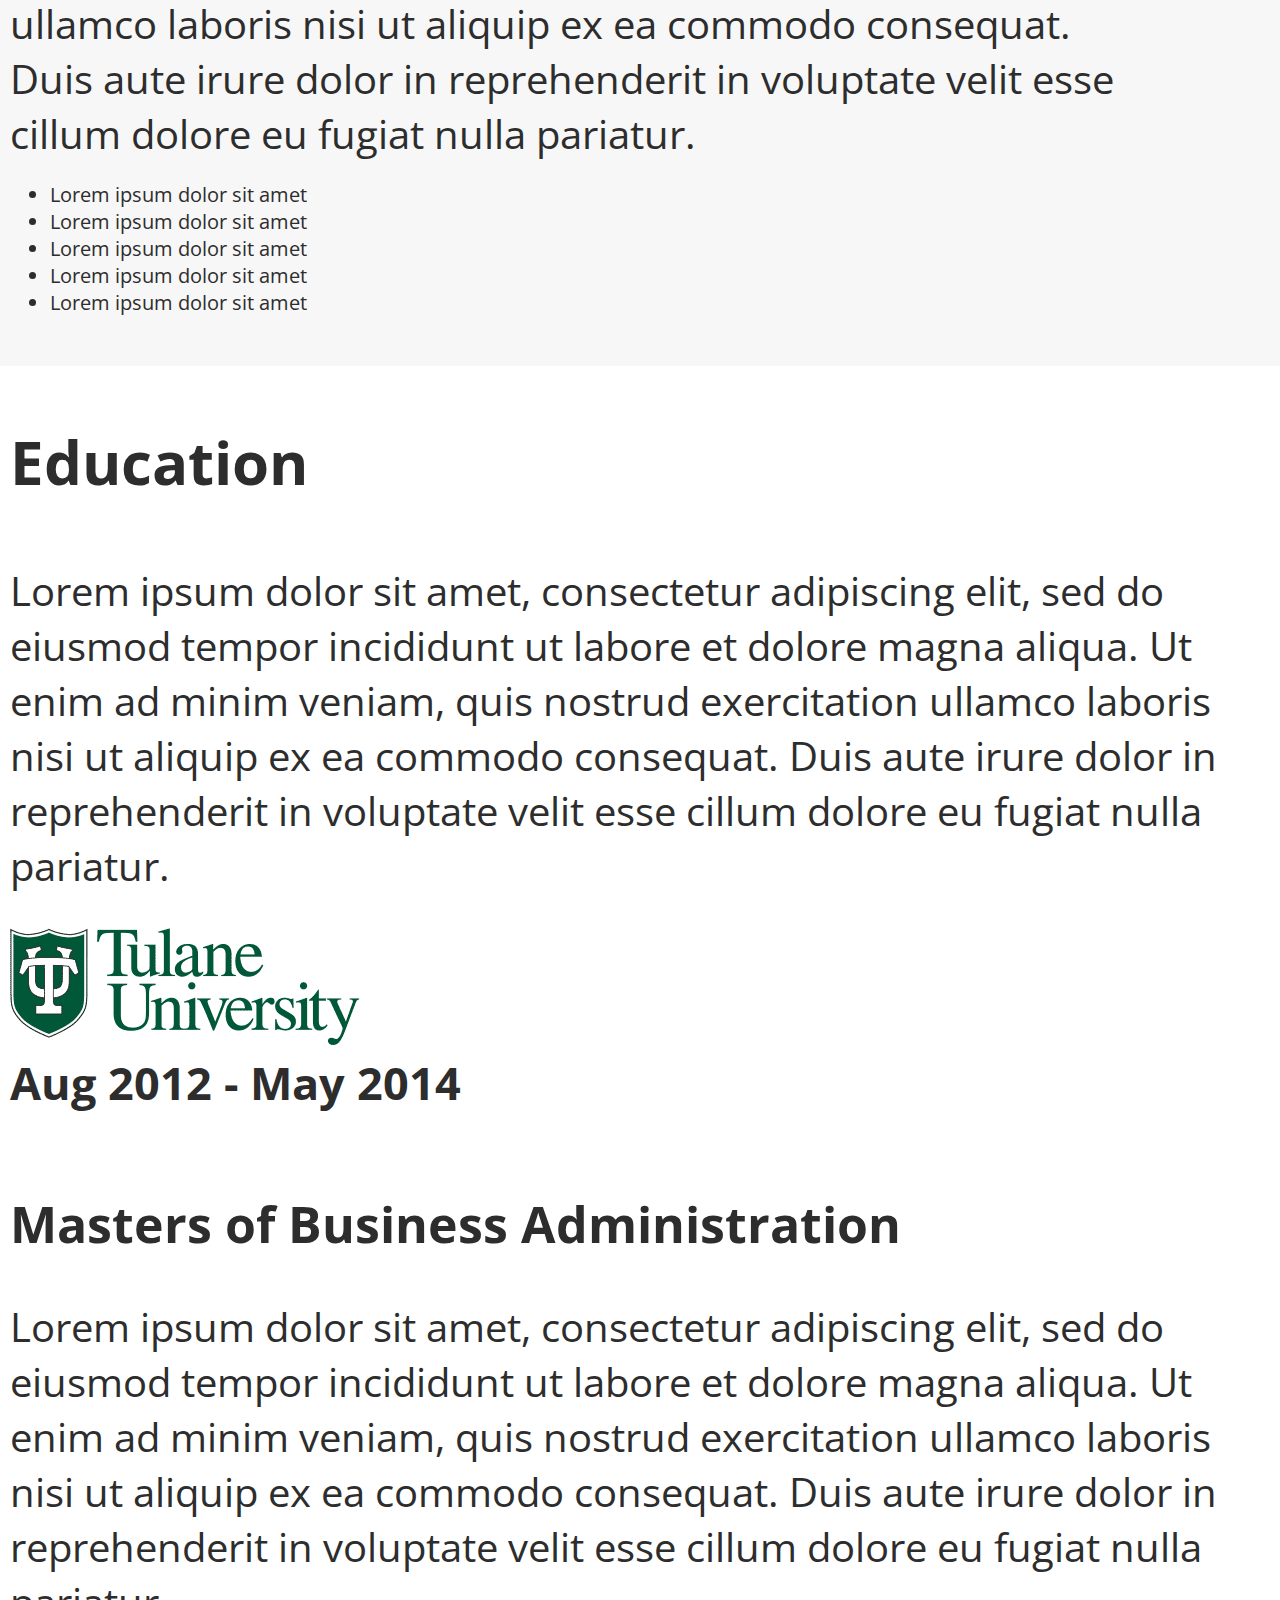
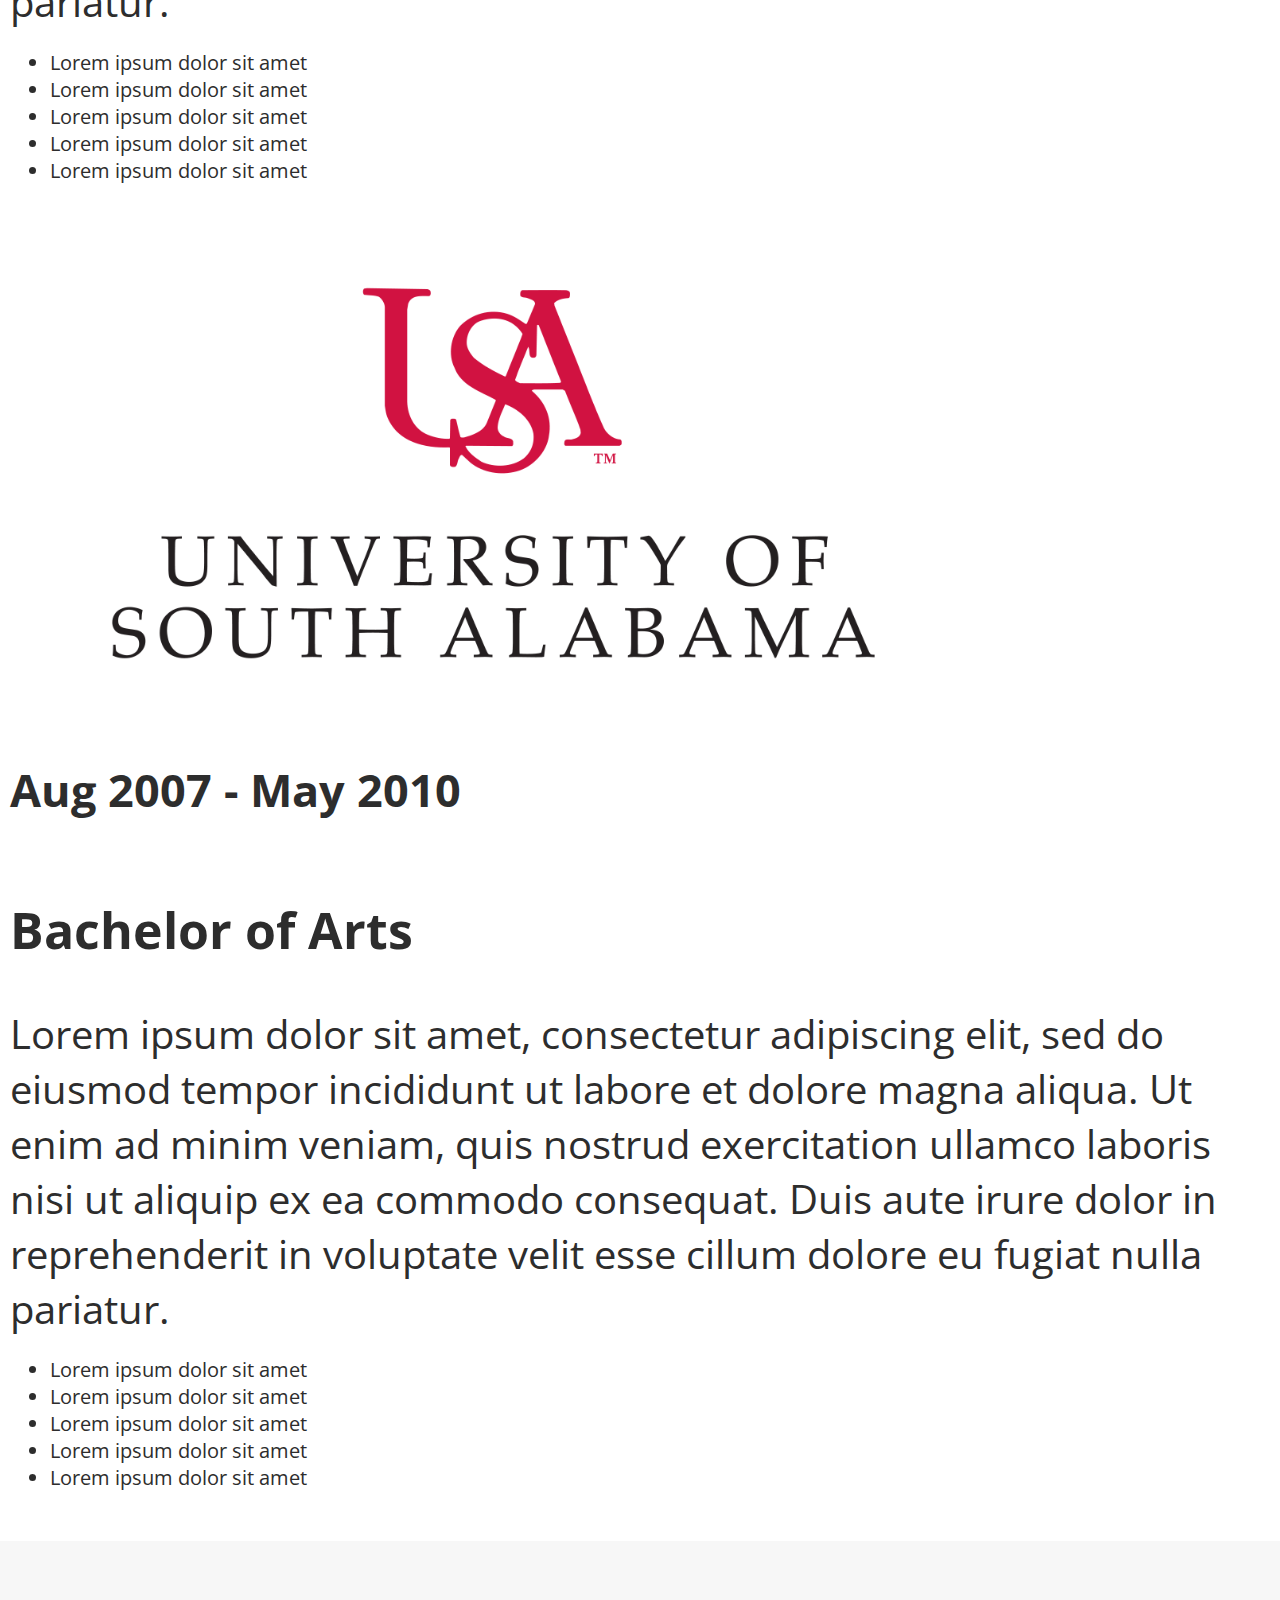
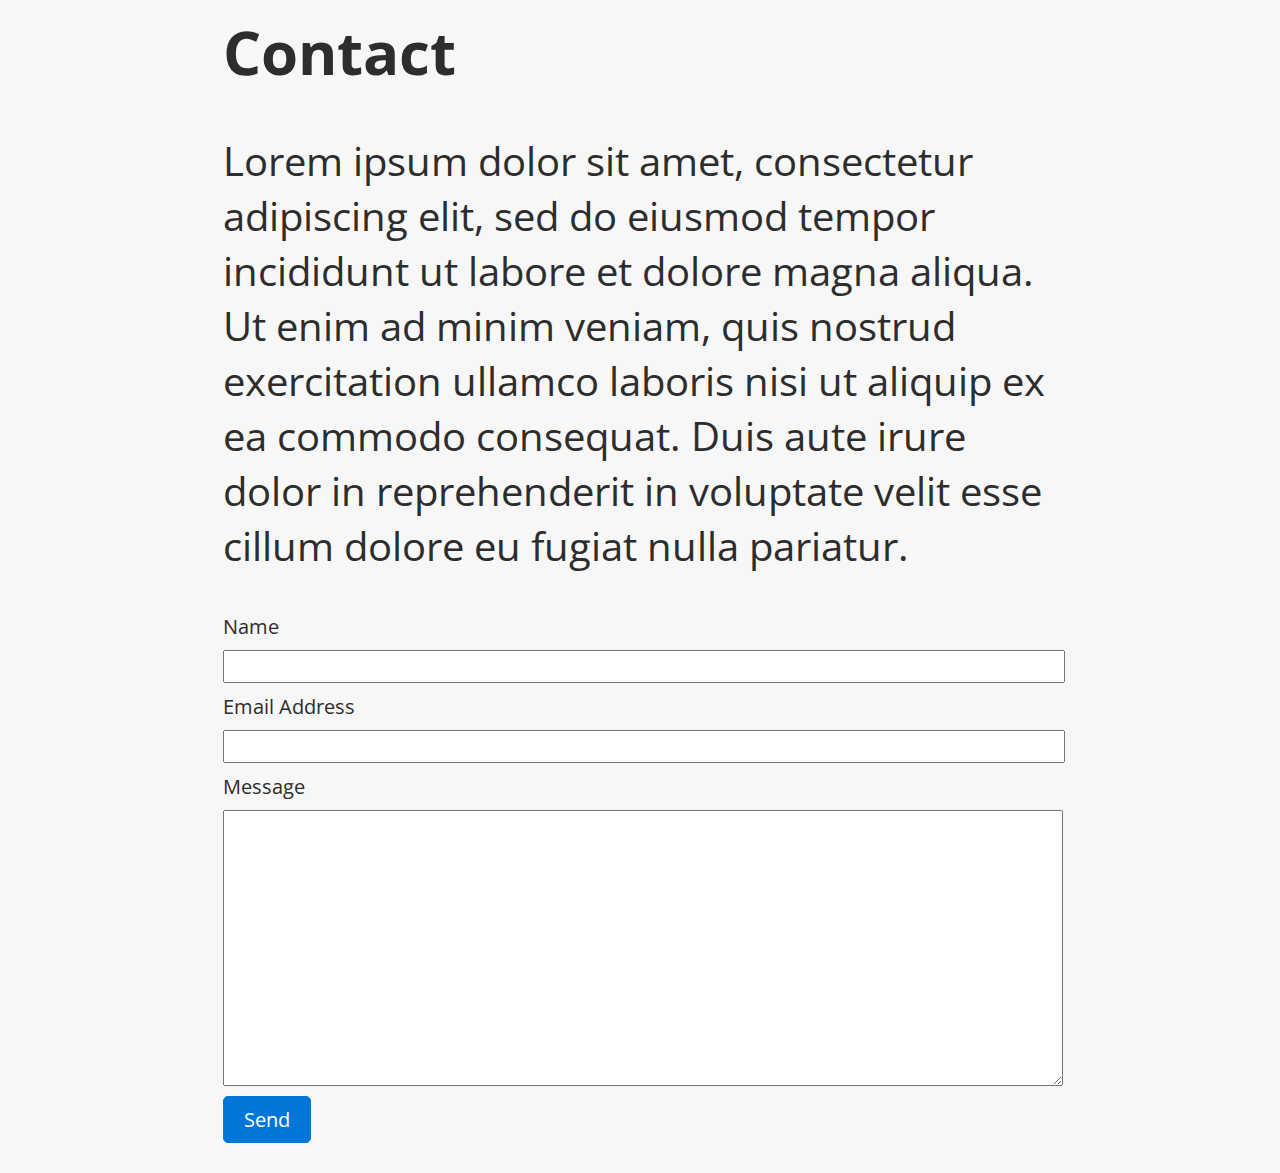
==== commit 511fc5b5: "update" ====
--- a/projects/index.html
+++ b/projects/index.html
@@ -29,7 +29,7 @@
   <div class="wrapper">
     <div class="bio" id="bio">
       <div class="bio-content">
-        <p>Lorem ipsum dolor sit amet, consectetur adipiscing elit, sed do eiusmod tempor incididunt ut labore et dolore magna aliqua. Ut enim ad minim veniam, quis nostrud exercitation ullamco laboris nisi ut aliquip ex ea commodo consequat. Duis aute irure dolor in reprehenderit in voluptate velit esse cillum dolore eu fugiat nulla pariatur.</p>
+        <p>Lorem ipsum dolo sit amet, consectetur adipiscing elit, sed do eiusmod tempor incididunt ut labore et dolore magna aliqua. Ut enim ad minim veniam, quis nostrud exercitation ullamco laboris nisi ut aliquip ex ea commodo consequat. Duis aute irure dolor in reprehenderit in voluptate velit esse cillum dolore eu fugiat nulla pariatur.</p>
       </div>
     </div>
     <div class="skills" id="skills">
